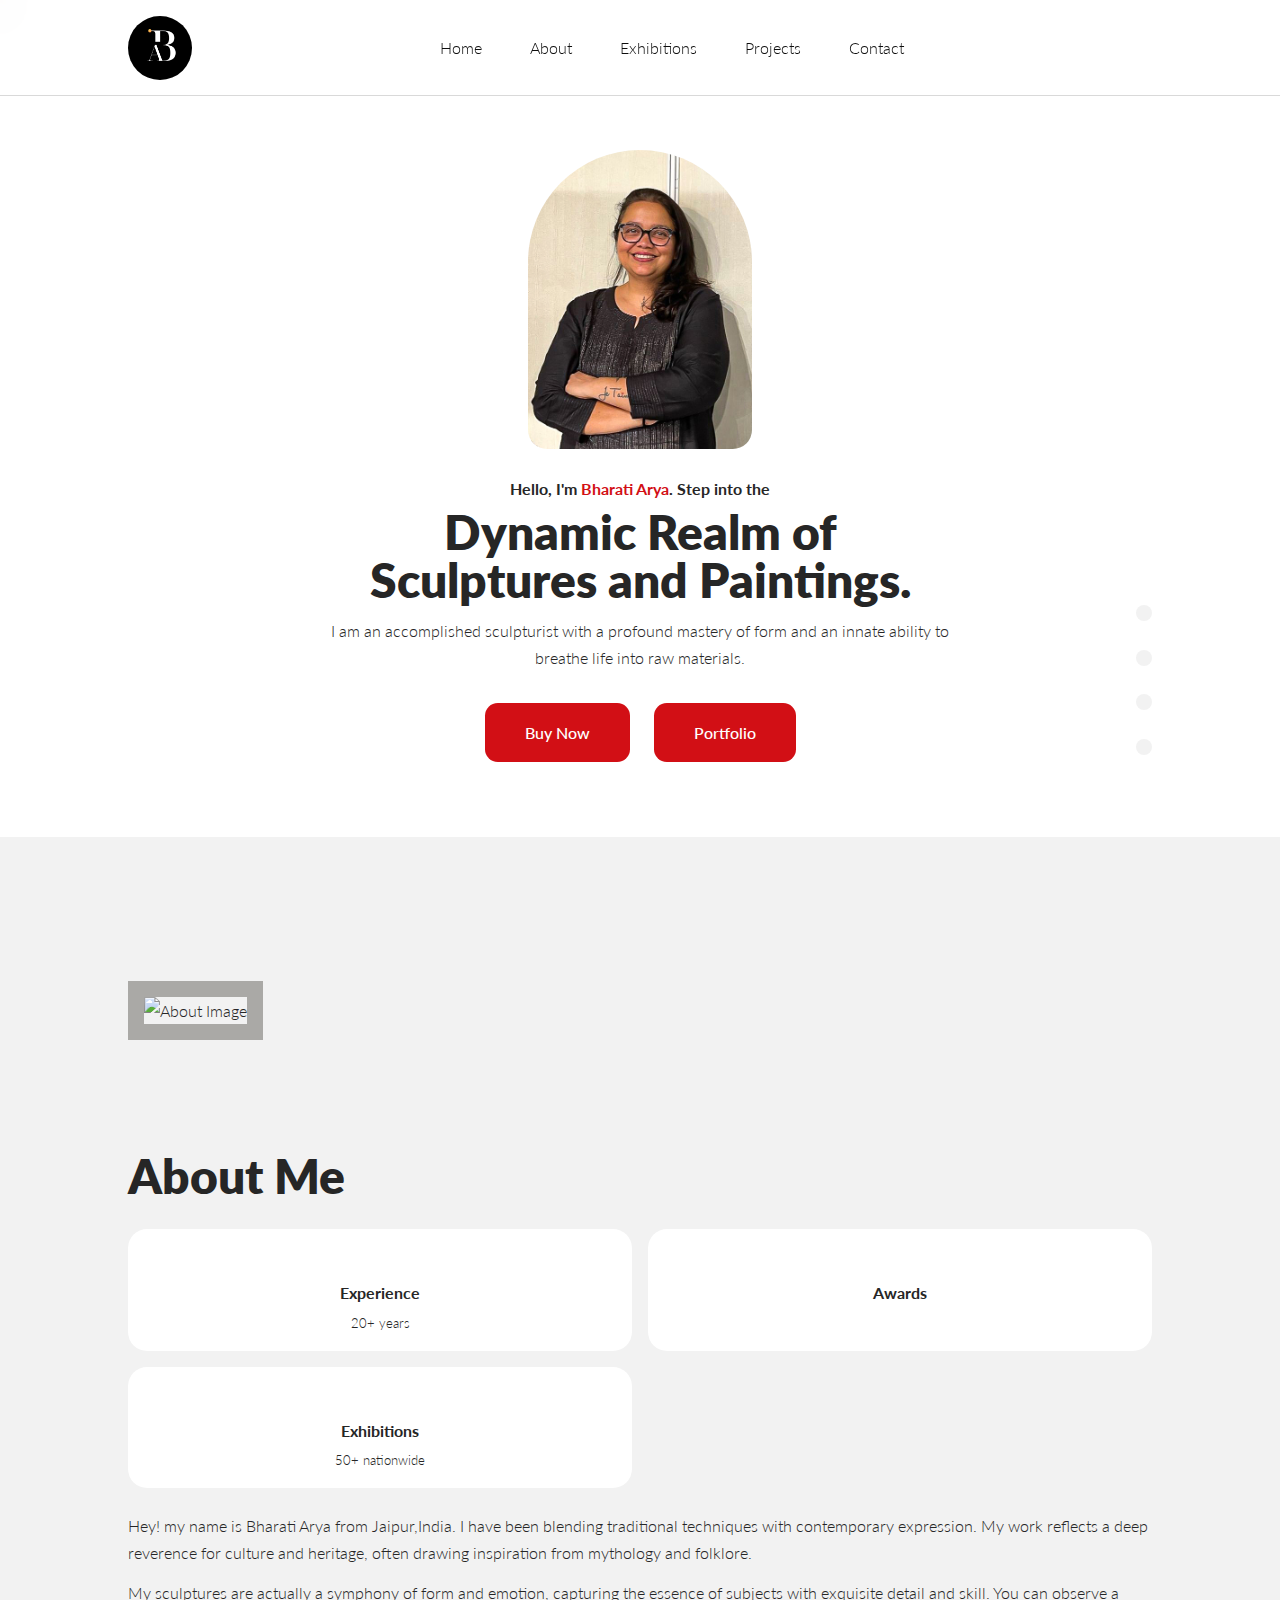
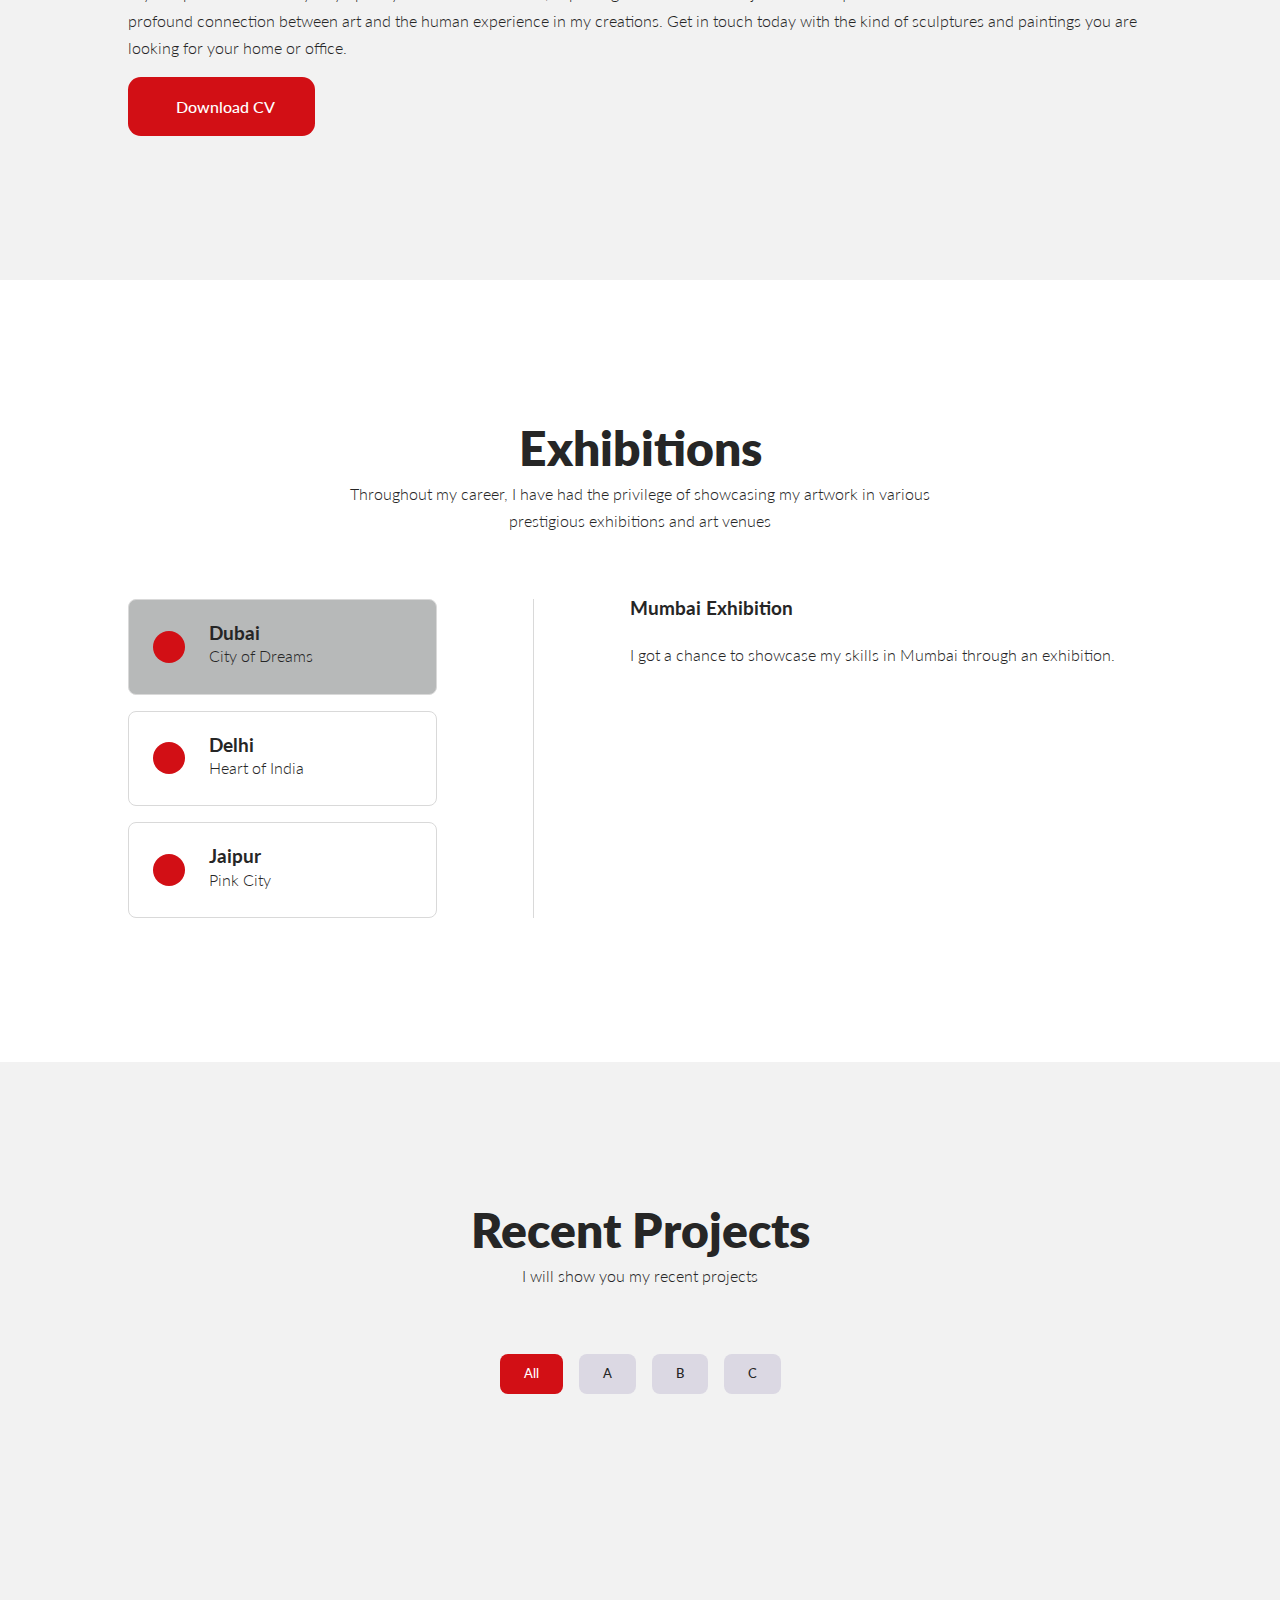
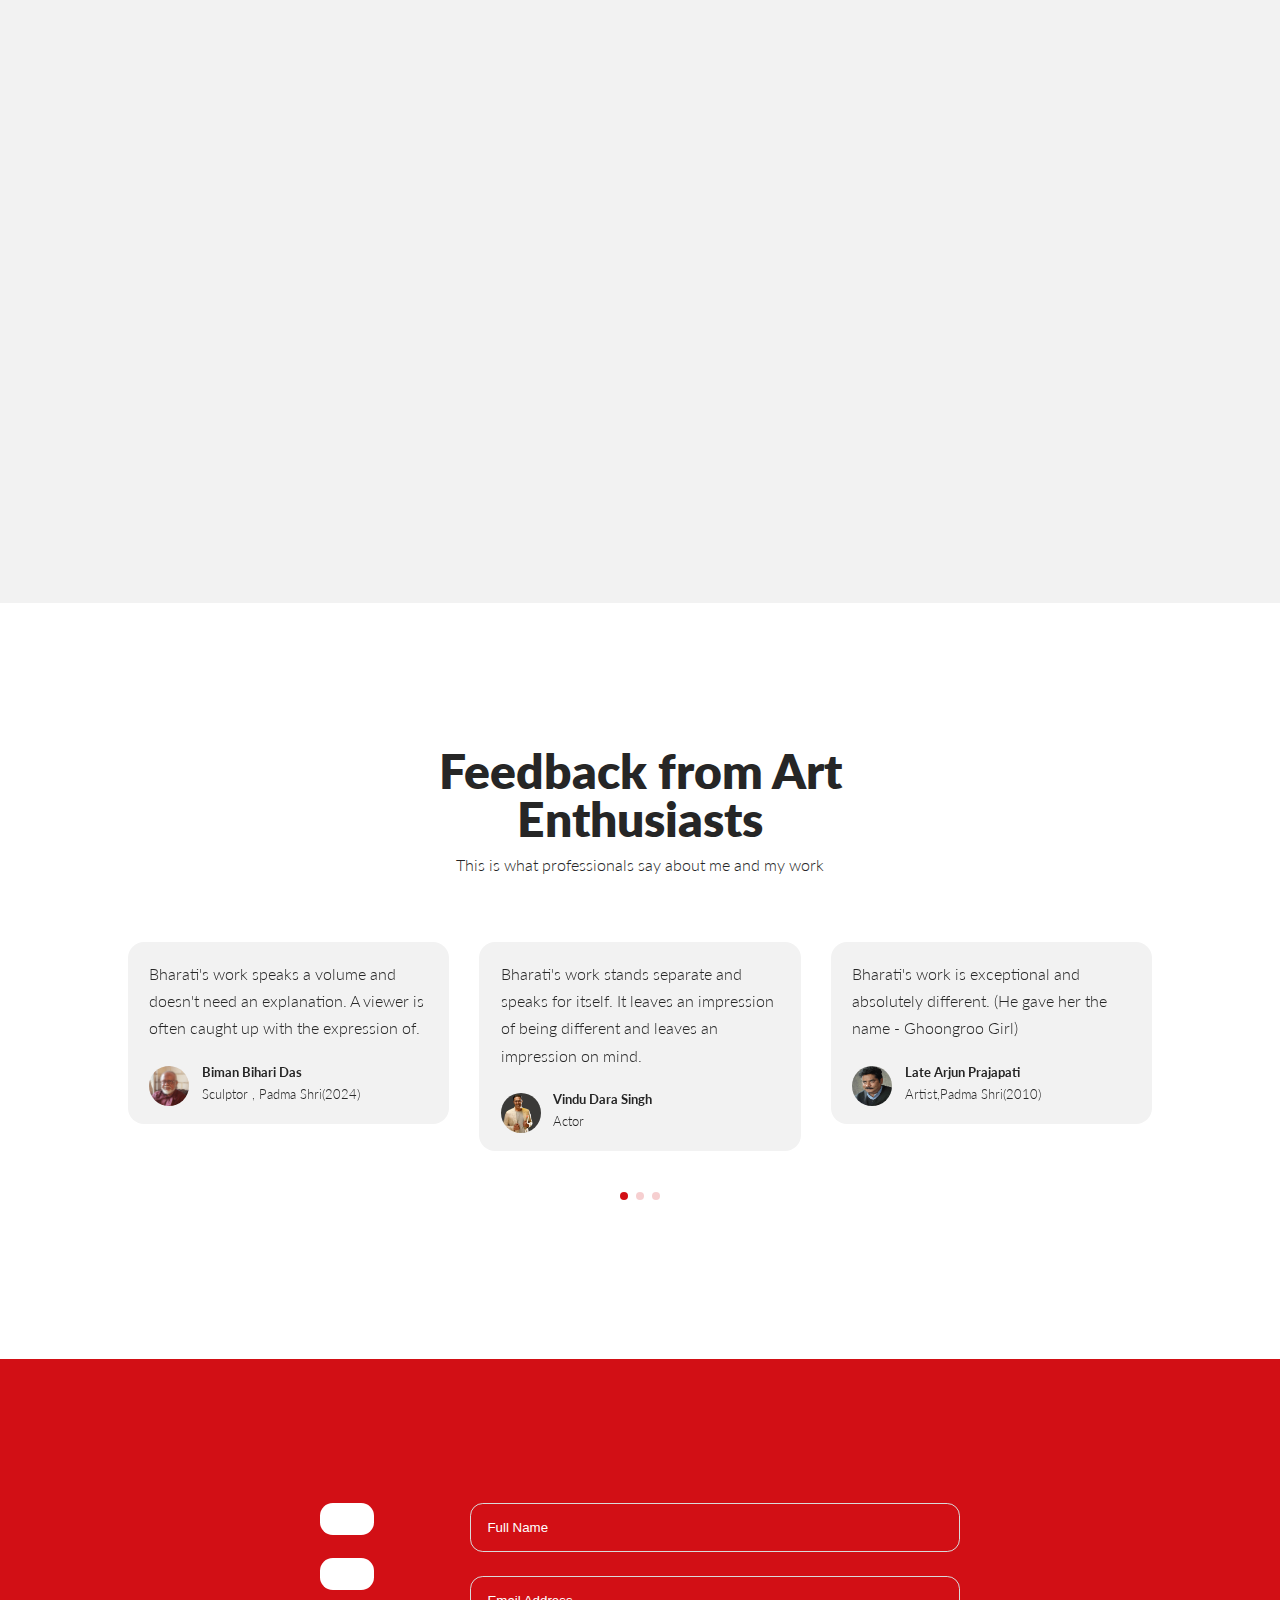
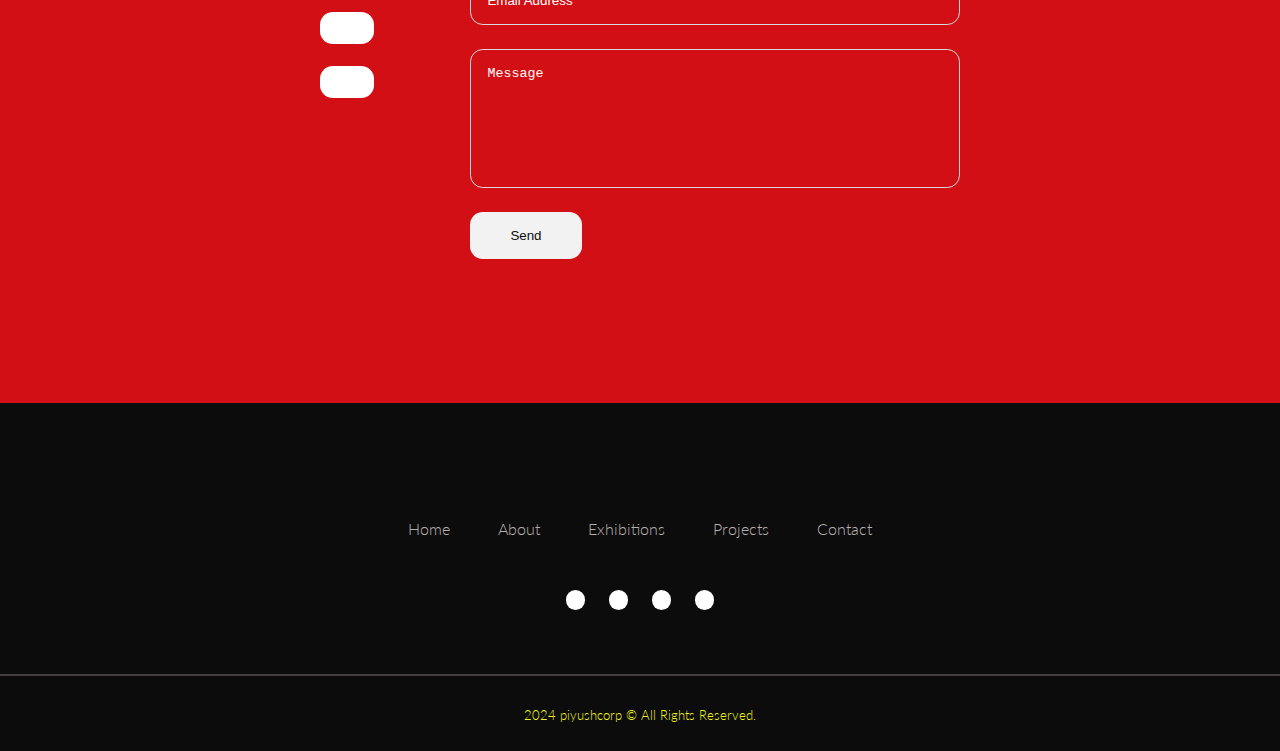
==== index.html @ d170de17 "new files" ====
<!DOCTYPE html>
<html lang="en">
<head>
    <meta charset="UTF-8">
    <meta name="viewport" content="width=device-width, initial-scale=1.0">
    <!--SWIPER JS-->
    <link rel="stylesheet" href="https://cdn.jsdelivr.net/npm/swiper@11/swiper-bundle.min.css"/>
    <!--We will first link the icon of this project to html -->
    <link rel="icon" href="./Images/logo.png" type="image/png">
    <title>Bharati Arya</title>
    <link rel="stylesheet" href="./style.css">
    <!-- ICONSCOUT CDN -->
    <link rel="stylesheet" href="https://unicons.iconscout.com/release/v4.0.8/css/line.css">"
    <!--Google Fonts (Poppins,Sedan,PT Serif,Lato ,Jaini)-->
    <link rel="preconnect" href="https://fonts.googleapis.com">
    <link rel="preconnect" href="https://fonts.gstatic.com" crossorigin>
    <link href="https://fonts.googleapis.com/css2?family=Jaini&family=Lato:ital,wght@0,400;0,700;0,900;1,400;1,700;1,900&family=PT+Serif:wght@700&family=Poppins:ital,wght@0,300;0,400;0,500;0,600;0,700;1,300;1,400;1,500;1,600&family=Sedan:ital@0;1&display=swap" rel="stylesheet">
    
    
</head>
<body>
    <!--We will create a Navbar here-->
    <nav>
       <div class="container nav__container" >
           <a href="index.html" class="nav__logo">
               <img src="./Images/logo.png" alt="Navbar Logo">

           </a>
           <ul class="nav__menu">
               <li><a href="#">Home</a></li>
               <li><a href="#about">About</a></li>
               <li><a href="#exhibitions">Exhibitions</a></li>
               <li><a href="#projects">Projects</a></li>
               <li><a href="#contact">Contact</a></li>
           </ul>

           <div class="nav__buttons">
            <button class="nav__theme-btn"><i class="uil uil-moon"></i></button>
            <button class="nav__toggle-open"><i class="uil uil-bars"></i></button>
            <button class="nav__toggle-close"><i class="uil uil-multiply"></i></button>
           </div>
       </div>

    </nav>
    <!--------------- END OF NAV---------------->

    <!--------------- START OF HEADER---------------->

    <header>
        <div class="container header__container">
            <article class="header__image">
                <div><img src="./Images/Header.jpeg" alt="Header Image"></div>
            </article>
            <article class="header__content">
                <h4>Hello, I'm <span>Bharati Arya</span>. Step into the</h4>
                <h1>Dynamic Realm of<br>Sculptures and Paintings.</h1>
                <p>I am an accomplished sculpturist with a profound mastery of form and an innate ability to breathe life into raw materials.</p>
                <div class="header__cta">
                    <a href="#contact" class="btn primary">Buy Now</a>
                    <a href="#projects" class="btn primary">Portfolio</a>
                </div>
            </article>
            <ul class="header__socials">
                <li><a href="https://twitter.com/" target="_blank"><i class="uil uil-twitter"></i></a></li>
                <li><a href="https://Instagram.com/" target="_blank"><i class="uil uil-instagram"></i></a></li>
                <li><a href="https://facebook.com/" target="_blank"><i class="uil uil-facebook-f"></i></a></li>
                <li><a href="https://linkedin.com/" target="_blank"><i class="uil uil-linkedin"></i></a></li>
            </ul>
        </div>
    </header>
    
    <!--------------- END OF HEADER---------------->

    <section class="about" id="about">
        <div class="container about__container">
            <div class="about__image">
                <img src="./Images/Img1.png" alt="About Image">
            </div>

            <div class="about__details">
                <h1>About Me</h1>
                <div class="about__cards">
                    <article class="about__card">
                        <i class="uil uil-award-alt"></i>
                        <h4>Experience</h4>
                        <small>20+ years</small>
                    </article>
    
                    <article class="about__card">
                        <i class="uil uil-award"></i>
                        <h4>Awards</h4>
                        <small></small>
                    </article>
    
                    <article class="about__card">
                        <i class="uil uil-presentation-line"></i>
                        <h4>Exhibitions</h4>
                        <small>50+ nationwide</small>
                    </article>
                </div>
                <p>
                    Hey! my name is Bharati Arya from Jaipur,India. I have been blending traditional techniques with contemporary expression. My work reflects a deep reverence for culture and heritage, often drawing inspiration from mythology and folklore.
                </p>
                <p>
                   My sculptures are actually a symphony of form and emotion, capturing the essence of subjects with exquisite detail and skill. You can observe a profound connection between art and the human experience in my creations. Get in touch today with 
                   the kind of sculptures and paintings you are looking for your home or office.
                </p>
                <a href="./Assets/Resume.pdf" class="btn primary" download target="_blank"><i class="uil uil-download-alt"></i>Download CV</a>
            </div>
        </div>      
    </section>
    <!----------------------END OF ABOUT SECTION----------------------------->
    



    <section class="exhibitions" id="exhibitions">
        <h1>Exhibitions</h1>
        <p>Throughout my career, I have had the privilege of showcasing my artwork in various prestigious exhibitions and art venues</p>
        <div class="container exhibitions__container">
            <ul class="exhibitions__left">
                <li class="exhibition__item mumbai active">
                    <span><i class="uil uil-medal"></i></span>
                    <div>
                        <h3>Dubai</h3>
                        <p>City of Dreams</p>
                    </div>
                </li>
                <li class="exhibition__item delhi">
                    <span><i class="uil uil-plane-departure"></i></span>
                    <div>
                        <h3>Delhi</h3>
                        <p>Heart of India</p>
                    </div>
                </li>
                <li class="exhibition__item jaipur">
                    <span><i class="uil uil-presentation-edit"></i></span>
                    <div>
                        <h3>Jaipur</h3>
                        <p>Pink City</p>
                    </div>
                   
                </li>
            </ul>
            <article class="exhibitions__right">
                <h3>Mumbai</h3>
                <!--<p>
                    An artist, a conjurer of worlds unseen, wields colors as her magic wand, breathing life into canvases that dance with emotion. With every stroke, she tells stories untold, weaving dreams into reality, bridging the 
                </p>
                <p>
                    mundane with the sublime. In her studio, time bends and swirls, as her imagination takes flight, painting realms where beauty knows no bounds and creativity reigns supreme.
                </p>
                <p>
                    Sculptors, masters of form and space, sculpt visions from raw stone, metal, and clay. With chisel and hammer, they carve whispers of ancient tales, shaping ephemeral ideas into enduring monuments. 
                </p> -->
            </article>
        </div>
    </section>

    <!--------------------------------END OF EXHIBITIONS-------------------------->

    <section class="projects" id="projects">
        <h1>Recent Projects</h1>
        <p>I will show you my recent projects</p>
        <ul class="projects__categories">
            <li class="active" data-filter="*">All</li>
            <li data-filter=".frontend">A</li>
            <li data-filter=".backend">B</li>
            <li data-filter=".fullstack">C</li>   <!--make sure to add 'dot' before the data-filter name for identification-->
        </ul>

        <div class="container projects__container">
            <article class="project mix frontend" data-order="1">
                <div class="project__image">
                    <img src="./Images/Pro1.jpg" alt="Project One">
                </div>
                <h3>Project One Title (Fullstack)</h3>
                <p>this project is quite good and very healthy and this is nice to have these things surrounded by everything</p>
                <div class="project__cta">
                    <a href="https://egattor.com" class="btn sm primary" target="_blank">Demo</a>
                </div>
            </article>



            <article class="project mix frontend" data-order="2">
                <div class="project__image">
                    <img src="./Images/Pro2.png" alt="Project Two">
                </div>
                <h3>Project One Title (Fullstack)</h3>
                <p>this project is quite good and very healthy and this is nice to have these things surrounded by everything</p>
                <div class="project__cta">
                    <a href="https://egattor.com" class="btn sm primary" target="_blank">Demo</a>
                </div>
            </article>



            <article class="project mix backend" data-order="3">
                <div class="project__image">
                    <img src="./Images/Pro3.png" alt="Project Three">
                </div>
                <h3>Project One Title (Fullstack)</h3>
                <p>this project is quite good and very healthy and this is nice to have these things surrounded by everything</p>
                <div class="project__cta">
                    <a href="https://egattor.com" class="btn sm primary" target="_blank">Demo</a>
                </div>
            </article>



            <article class="project mix fullstack" data-order="4">
                <div class="project__image">
                    <img src="./Images/Pro4.png" alt="Project Four">
                </div>
                <h3>Project One Title (Fullstack)</h3>
                <p>this project is quite good and very healthy and this is nice to have these things surrounded by everything</p>
                <div class="project__cta">
                    <a href="https://egattor.com" class="btn sm primary" target="_blank">Demo</a>
                </div>
            </article>


            <article class="project mix frontend" data-order="5">
                <div class="project__image">
                    <img src="./Images/Pro5.png" alt="Project Five">
                </div>
                <h3>Project One Title (Fullstack)</h3>
                <p>this project is quite good and very healthy and this is nice to have these things surrounded by everything</p>
                <div class="project__cta">
                    <a href="https://egattor.com" class="btn sm primary" target="_blank">Demo</a>
                </div>
            </article>



            <article class="project mix frontend" data-order="6">
                <div class="project__image">
                    <img src="./Images/Pro6.png" alt="Project Six">
                </div>
                <h3>Project One Title (Fullstack)</h3>
                <p>this project is quite good and very healthy and this is nice to have these things surrounded by everything</p>
                <div class="project__cta">
                    <a href="https://egattor.com" class="btn sm primary" target="_blank">Demo</a>
                </div>
            </article>
        </div>
    </section>

    <!-- Testimonial Section -->

    <section class="swiper">
        <h1>Feedback from Art Enthusiasts</h1>
        <p>This is what professionals say about me and my work</p>
        <div class="swiper-wrapper">
            <figure class="swiper-slide">
                <figcaption>
                    Bharati's work speaks a volume and doesn't need an explanation.
                    A viewer is often caught up with the expression of.
                </figcaption>
                <div class="swiper__client">
                    <div class="swiper__client-avatar">
                        <img src="./Images/avatar1.jpg" alt="Client One">
                    </div>
                    <div class="swiper__client-details">
                        <h5>Biman Bihari Das</h5>
                        <small>Sculptor , Padma Shri(2024)</small>
                    </div>
                </div>
            </figure>

            <figure class="swiper-slide">
                <figcaption>
                    Bharati's work stands separate and speaks for itself. It leaves an impression
                    of being different and leaves an impression on mind.
                </figcaption>
                <div class="swiper__client">
                    <div class="swiper__client-avatar">
                        <img src="./Images/avatar3.jpeg" alt="Client Two">
                    </div>
                    <div class="swiper__client-details">
                        <h5>Vindu Dara Singh</h5>
                        <small>Actor</small>
                    </div>
                </div>
            </figure>

            <figure class="swiper-slide">
                <figcaption>
                    Bharati's work is exceptional and absolutely different. (He gave her the name - Ghoongroo Girl)
                </figcaption>
                <div class="swiper__client">
                    <div class="swiper__client-avatar">
                        <img src="./Images/avatar2.jpg" alt="Client Third">
                    </div>
                    <div class="swiper__client-details">
                        <h5>Late Arjun Prajapati</h5>
                        <small>Artist,Padma Shri(2010)</small>
                    </div>
                </div>
            </figure>

            <figure class="swiper-slide">
                <figcaption>
                    Bharati's work is exceptional and absolutely different. (He gave her the name - Ghoongroo Girl)
                </figcaption>
                <div class="swiper__client">
                    <div class="swiper__client-avatar">
                        <img src="./Images/avatar2.jpg" alt="Client Third">
                    </div>
                    <div class="swiper__client-details">
                        <h5>Late Arjun Prajapati</h5>
                        <small>Artist,Padma Shri(2010)</small>
                    </div>
                </div>
            </figure>

            <figure class="swiper-slide">
                <figcaption>
                    Bharati's work is exceptional and absolutely different. (He gave her the name - Ghoongroo Girl)
                </figcaption>
                <div class="swiper__client">
                    <div class="swiper__client-avatar">
                        <img src="./Images/avatar2.jpg" alt="Client Third">
                    </div>
                    <div class="swiper__client-details">
                        <h5>Late Arjun Prajapati</h5>
                        <small>Artist,Padma Shri(2010)</small>
                    </div>
                </div>
            </figure>
        </div>

        <!--If we need pagination-->
        <div class="swiper-pagination"></div>

    </section>

<!-- END OF TESTIMONIALS -->

    <section class="contact" id="contact">
        <div class="container contact__container">
            <ul class="contact__list">
                <li><a href="mailto:piyushpkcorp@gmail.com" class="contact__list-item" target="_blank"><i class="uil uil-envelope"></i></a></li>
                <li><a href="https://www.messenger.com/t/100087217880007" class="contact__list-item" target="_blank"><i class="uil uil-facebook-messenger-alt"></i></a></li>
                <li><a href="https://wa.me/+918544444999" class="contact__list-item" target="_blank"><i class="uil uil-whatsapp"></i></a></li>
                <li><a href="tel:+918544444999" class="contact__list-item" target="_blank"><i class="uil uil-phone-volume"></i></a></li>
            </ul>
            <form action="https://formspree.io/f/mpzveblp" method="POST" class="contact__form">
                <input type="text" name="Name" placeholder="Full Name">
                <input type="email" name="Email" placeholder="Email Address">
                <textarea rows="7" name="Message" placeholder="Message"></textarea>
                <button type="submit" class="btn">Send</button>
            </form>
        </div>
    </section>

<!-- START OF FOOTER -->
<footer>
    <div class="container footer__container">
        <ul class="footer__menu">
            <li><a href="#">Home</a></li>
            <li><a href="#about">About</a></li>
            <li><a href="#exhibitions">Exhibitions</a></li>
            <li><a href="#projects">Projects</a></li>
            <li><a href="#contact">Contact</a></li>
        </ul>
        <ul class="footer__socials">
            <li><a href="https://twitter.com/" target="_blank"><i class="uil uil-twitter"></i></a></li>
            <li><a href="https://Instagram.com/" target="_blank"><i class="uil uil-instagram"></i></a></li>
            <li><a href="https://facebook.com/" target="_blank"><i class="uil uil-facebook-f"></i></a></li>
            <li><a href="https://linkedin.com/" target="_blank"><i class="uil uil-linkedin"></i></a></li>
        </ul>
    </div>
    <div class="footer__copyright">
        <small>2024 piyushcorp &copy; All Rights Reserved.</small>
    </div>
</footer>





    <script src="https://cdn.jsdelivr.net/npm/swiper@11/swiper-bundle.min.js"></script>
    <script src="./mix/dist/mixitup.min.js"></script>
    <script src="./data.js"></script>
    <script src="./index.js"></script>
</body>
</html>
---- style.css ----
*{
    margin: 0;
    padding: 0;
    list-style:none;
    text-decoration: none;
    border: 0;
    outline: 0;
    box-sizing: border-box; /*It's very imp for responsive websites since padding and border both are included in this fixed width of the box*/
}

/* ------CSS Variables & General CSS Syles------- */

:root{
    --container-width-lg: 80%;
    --container-width-sm: 94%;


    --radius-1: 2rem;
    --radius-2: 1.2rem;
    --radius-3: 0.8rem;
    --radius-4: 0.5rem;
    --radius-5: 0.3rem;

    --transition: all 300ms ease;

    --primary-hue: 358;
    --color-primary: hsl(var(--primary-hue),87%, 44%);
    --color-nav-bg: hsla(var(--primary-hue),0%,100%,0.4);
    --color-gray-100: #fff;
    --color-gray-200: hsl(var(--primary-hue), 0% , 95%);
    --color-gray-300: hsl(var(--primary-hue), 0% , 85%);
    --color-gray-400: hsl(var(--primary-hue), 0% , 70%);
    --color-gray-500: hsl(var(--primary-hue), 0% , 55%);
    --color-gray-600: hsl(var(--primary-hue), 0% , 40%);
    --color-gray-700: hsl(var(--primary-hue), 0% , 25%);
    --color-gray-800: hsl(var(--primary-hue), 0% , 15%);
    --color-gray-900: hsl(var(--primary-hue), 0% , 5%);

}


html{
    scroll-behavior: smooth ;
}

body{
    font-family: "Lato", sans-serif;
    background: var(--color-gray-100);
    color: var(--color-gray-800);
    line-height: 1.7;
    font-weight: 300;
}

p,a,figcaption{
    font-size : 0.85 rem;
}

.container{
    width: var(--container-width-lg);
    margin-inline: auto;
}

img{
    display: block;
    width: 100%;
    object-fit:cover;
}

h1,h2,h3,h4,h5,h6{
    font-family: "Lato", sans-serif;
    line-height: 1;
}

h1{
    font-size: 3rem;
    font-weight: 800;
}

h2{
    font-size: 2rem;
}

.btn{
    background: var(--color-gray-200);
    color: var(--color-gray-900);
    font-weight: 500;
    display: inline-block;
    padding : 1rem 2.5rem;
    border-radius: var(--radius-3);
    width: fit-content;
    cursor: pointer;
    transition: var(--transition);
}

.btn.sm{
    padding: 0.4rem 1rem;
    font-weight: 400;
    border-radius: var(--radius-4);
}

.btn.primary{
    background: var(--color-primary);
    color: white; 
}

.btn:hover{
    background: var(--color-gray-900);
    color: var(--color-gray-100);
}

section{
    padding: 9rem 0;
}

section > h1 , section > p{
    width: 50%;
    text-align: center;
    margin-inline: auto;
}

section > h1{
    margin-bottom: 0.5rem;
}

section:nth-child(even)
{
    background: var(--color-gray-200);
}

/* ------ Navbar CSS -------- */

nav {
    background: var(--color-nav-bg);
    border-bottom: 1px solid var(--color-gray-300);
    display: grid;
    place-items:center;
    height: 6rem;
    position:fixed;
    top:0;
    left:0;
    width: 100vw;
    backdrop-filter: blur(15px); 
    -webkit-backdrop-filter: blur(15px);
    -moz-backdrop-filter: blur(15px);
    -o-backdrop-filter: blur(15px);
    -ms-backdrop-filter: blur(15px);
    z-index: 10;
}
.nav__container{
    display : flex;
    justify-content: space-between;
    align-items: center;
}

.nav__logo{
    width:4rem;
    aspect-ratio: 1/1;
    border-radius: 50%;
    overflow: hidden;
}

.nav__menu{
    display:flex;
    align-items:center;
    gap: 3rem;
}

.nav__menu a{
    color : var(--color-gray-900);
}

/*We actually don't have to show this on website*/
.nav__toggle-open, .nav__toggle-close{
    display:none;
}

.nav__theme-btn {
    color: var(--color-gray-900);
    background: transparent;
    font-size: 1.4rem;
    cursor: pointer;
}

/*-----------------HEADER---------------*/

header{
    display: grid;
    place-items:center;
    min-height: 90vh; /*----*/
    background-color:white;
}


.header__container{
    margin-top: 3rem;
    position:relative;

}

.header__image{
    width: 14rem;
    aspect-ratio: 3/4;
    overflow: hidden;
    max-height: 22rem;
    margin-inline: auto;
    border-radius: 7rem 7rem var(--radius-2) var(--radius-2);
}

.header__image img{
    height: 100%;
}

.header__content{
    text-align:center;
    margin-top: 2rem;
    width:40rem;
    margin-inline: auto;
}

.header__content h4{
    margin-bottom: 0.7rem;
}

.header__content h4 span{
    color: var(--color-primary);
}

.header__content p{
    margin: 0.8rem 0 2rem;
}

.header__cta{
    display:flex;
    gap: 1.5rem;
    align-items: center;
    justify-content: center;
}

.header__socials{
    position: absolute;
    bottom: 0;
    right: 0;
    display: flex;
    flex-direction: column;
    gap: 1.1rem;
}

.header__socials a{
    background: var(--color-gray-200);
    color: var(--color-gray-900);
    padding: 0.5rem;
    display: inline-block;
    border-radius: var(--radius-4);
    transition: var(--transition);
}

.header__socials a:hover{
    background: var(--color-primary);
    color: var(--color-gray-100);
    transform: translate(-0.5rem);
}

/*-------------- ABOUT ---------------*/

.about__container{
    display: grid;
    grid-template-columns: 2fr 3fr;
    gap: 7rem;
}

.about__image{
    border: 1rem solid #0c080050;
    height: fit-content;
    max-height: 35rem;
    overflow:hidden;
}

.about__cards{
    display:grid;
    grid-template-columns: repeat(3, 0.5fr);
    gap: 2.5rem;
    margin: 1.8rem 0 1.5rem;
}

.about__card{
    background: #ffffff;
    padding: 1rem;
    border-radius: var(--radius-2);
    text-align:center;
    transition: var(--transition);
    cursor: default;
}

.about__card:hover{
    background-color: var(--color-primary);
    color: var(--color-gray-100);
    transform: translateY(-0.5rem);
}

.about__card i {
    color: var(--color-primary);
    font-size: 2rem;
    display: inline-block;
    padding: 0.5rem;
    border-radius: var(--radius-2);
}

.about__card:hover i{
    background: var(--color-gray-100);
    color: var(--color-primary);
}

.about__card h4{
    margin: 0.8rem 0 0.4rem 0 ;
}
.about__card small{
    font-size: 0.7 rem;
}

.about__details p{
    margin-bottom: 0.8rem;
}

.about__details .btn.primary{
    margin-top: 1rem;
    display:flex;
    gap:0.5rem;
    align-items:center;
}

.about__details .btn i{
    font-size: 1.2rem;
}

/*---------EXHIBITIONS--------------*/

.exhibitions__container{
    display:grid;
    grid-template-columns: 1fr 2fr;
    gap: 6rem;
    margin-top: 4rem;
    background-color: white;
}

.exhibitions__left{
    display:flex;
    flex-direction:column;
    gap: 1rem;
}

.exhibitions__left li{
    display: flex;
    gap: 1.5rem;
    align-items: center;
    border: 1px solid var(--color-gray-300);
    border-radius: var(--radius-4);
    padding: 1.5rem;
    cursor: pointer;
}

.exhibitions__left li:hover, .exhibitions__left li.active{
   background: #b7b9b9;
}

.exhibitions__left li span{
    background: var(--color-primary);
    color: var(--color-gray-100);
    padding: 1rem;
    border-radius: 50%;
    font-size: 1.3rem;
}

.exhibitions__left li h3{
    margin-bottom: 0.5;
}

.exhibitions__right{
    border-left: 1px solid var(--color-gray-300);
    padding-left: 6rem;
}

.exhibitions__right h3{
    margin-bottom: 1.5rem;
}

.exhibitions__right p{
    margin-bottom: 0.8rem;
}

/*----------------PROJECTS-------------------*/

.projects__categories{
    display:flex;
    gap: 1rem;
    justify-content: center;
    align-items: center;
    margin: 4rem 0 2.5rem;
    flex-wrap: wrap;
}

.projects__categories li{
    background: #dbd8e3;
    padding: 0.6rem 1.5rem;
    border-radius: var(--radius-4);
    font-weight: 500;
    font-size: 0.8rem;
    cursor: pointer;
    transition: var(--transition);
}

.projects__categories li:hover , li.mixitup-control-active{
    background: var(--color-primary);
    color: var(--color-gray-100);
}

.projects__container{
    display: grid;
    grid-template-columns: repeat(auto-fill , minmax(18rem,1fr));
    gap: 3.5rem;
}

.project{
    background: var(--color-gray-100);
    padding: 1.4rem;
    border-radius: var(--radius-2);
    transition: var(--transition);
    /* mixitup animations */
    opacity: 0;
    animation: identifier 1.5s ease forwards;
}

@keyframes identifier{
    to {
        opacity: 1;
    }
}

.project:hover{
    box-shadow: 0 3rem 2rem rgba(0, 0, 0, 0.329);
}

.project__image{
    height: auto;
    max-height: 16rem;
    margin-bottom: 1.5rem;
    border-radius: var(--radius-4);
    overflow: hidden;
}

.project p{
    margin: 0.5rem 0 1.5rem;
}

.project__cta{
    display:flex;
    gap: 1rem;
    margin-bottom: 1rem;
}

/*------------ TESTIMONIALS --------------------------*/

.swiper{
    width: var(--container-width-lg);
    margin: 9rem auto;
}

.swiper-wrapper{
    margin-top: 4rem;
    /* style pagination */
    padding-bottom: 4rem;
    height: fit-content;
}

.swiper-slide{
    background: var(--color-gray-200);
    border: 2px solid transparent;
    border-radius: 1rem;
    padding: 1rem 1.2rem;
    height: fit-content;
    cursor:default;
    user-select:none;
    transition: var(--transition);
}

.swiper-slide:hover{
    box-shadow: 0 1rem 1rem rgba(0, 0, 0, 0.1);
}

.swiper__client{
    display:flex;
    align-items:center;
    gap:0.8rem;
    margin-top:1.5rem;
}
.swiper__client-avatar{
    width:2.5rem;
    aspect-ratio: 1/1;
    border-radius: 50%;
    overflow:hidden;
}

.swiper-pagination-bullet{
    background: var(--color-primary);
}

/*------ CONTACT ----------*/

section.contact{
    background: var(--color-primary);
}

.contact__container{
    width: 50%;
    display: grid;
    grid-template-columns: 1fr 9fr;
    gap: 6rem;
}

.contact__list{
    display: flex;
    flex-direction: column;
    gap: 1.4rem;
}

.contact__list-item{
    background: var(--color-gray-100);
    padding: 1rem;
    display: block;
    text-align: center;
    color: var(--color-gray-900);
    border-radius: var(--radius-3);
    font-size: 1.6rem;
    transition: var(--transition);
}

.contact__list-item:hover{
    background: var(--color-gray-900);
    color: var(--color-gray-100);
}

.contact__form
{
    display:flex;
    flex-direction: column;
    gap: 1.5rem;
}

.contact__form input , .contact__form textarea{
    background: transparent;
    border: 1px solid var(--color-gray-300);
    border-radius: var(--radius-3);
    padding: 1rem;
    color: var(--color-gray-100)l;
    resize: none;
}

.contact__form input::placeholder, .contact__form textarea::placeholder{
    color:var(--color-gray-100);
}

footer{
    background: hsl(var(--primary-hue), 5%, 5%);
    padding-top: 7rem;
}

.footer__menu{
    display: flex;
    gap: 3rem;
    justify-content: center;
}

.footer__menu a{
    color: hsl(var(--primary-hue), 5%, 70%);
    transition: var(--transition);
}

.footer__menu a:hover{
    color:#fff;
}

.footer__socials{
    width:fit-content;
    display: flex;
    gap: 1.5rem;
    margin: 3rem auto 4rem;
}

.footer__socials a{
    background: #fff;
    color: rgb(16,1,31);
    padding: 0.6rem;
    display: flex;
    border-radius: var(--radius-1);
    transition: var(--transition);
}

.footer__socials a:hover{
    background: var(--color-primary);
    color: #fff;
    opacity: 0.9;
    transform: translateY(-0.5rem);
}

.footer__copyright{
    color:rgb(239, 243, 28);
    text-align: center;
    border-top: 2px solid hsl(var(--primary-hue), 5% , 25%);
    padding: 1.5rem 0;
}

@media(max-width: 768px){
    h1{
        font-size: 1.8rem;
    }

    p,a,figcaption{
        font-size: 1rem;
    }

    .container{
        width: var(--container-width-sm);
    }

    section {
        padding: 7rem 0;
    }

    section > h1 , section > p{
        width: var(--container-width-sm);
    }

    .nav__menu{
        position:fixed;
        right:0;
        top: 3.8rem;
        flex-direction:column;
        gap:0;
        width:fit-content;
        display:none;
        perspective : 250px;
    }

    .nav__menu li{
        width: 100%;
    }

    .nav__menu li a{
        background: var(--color-gray-200);
        padding: 1rem 4rem;
        width:100%;
        display: block;
        border-top: 1px solid var(--color-gray-300);
        text-align: center;
        box-shadow: -2rem 5rem 5rem rgba(0, 0, 0, 0.3);
    }

    .nav__toggle-open , .nav__toggle-close{
        display: inline-block;
        background: transparent;
        font-size: 1.8rem;
        color: var(--color-gray-900);
    }

    .nav__toggle-close{
        display:none;

    }

    .nav__buttons{
        display:flex;
        align-items:center;
        gap: 2.5rem;
    }

    .nav__menu li{
        transform: rotateX(90deg);
        opacity: 0;
        animation : navKey 1s ease-in-out forwards;
        transform-origin : top;
    }

    .nav__menu li:nth-child(2){
        animation-delay: 200ms;
    }

    .nav__menu li:nth-child(3){
        animation-delay: 400ms;
    }

    .nav__menu li:nth-child(4){
        animation-delay: 600ms;
    }

    .nav__menu li:nth-child(5){
        animation-delay: 800ms;
    }

    @keyframes navKey{
        to{
            transform: rotateX(0deg);
            opacity:1;        
        }
    }

    header{
        height: 115vh;
    }

    .header__content{
        width: var(--container-width-sm);
        padding-bottom: 3rem;
    }
    .header__socials{
        display:none;
    }

    .header__image{
        width: 50vw;
        aspect-ratio: 4/5;
    }

    .about__container{
        grid-template-columns: 1fr;
    }

    .about__image{
        width:fit-content;
    }

    .about__cards{
        grid-template-columns: 1fr 1fr ;
        gap: 1rem;
    }

    .exhibitions__container{
        grid-template-columns: 1fr;
        gap: 2rem;
    }

    .exhibitions__right{
        padding:0;
        border: 0;
    }

    .exhibitions__right h3{
        margin-bottom: 0.6rem;
    }

    .projects__categories{
        gap: 0.7rem;
    }

    .projects__categories li{
         padding: 0.8rem 1rem;
    }

    .projects__container{
        gap: 1rem;
    }

    .swiper{
        width: var(--container-width-sm);
    }

    .swiper-wrapper{
        padding-bottom: 3rem;
    }

    .swiper-slide{
        padding: 1.5rem;
    }

    .contact__container{
        grid-template-columns: 1fr;
        gap: 3rem;
    }

    .contact__list{
        flex-direction: row;
        justify-content: center;
    }

    .footer__menu{
        flex-direction: column;
        gap: 1.6rem;
        align-items: center;
    }
}
@media(max-height: 808px){
    .header__image{
        margin-top: 3rem;
        position:relative;   
    }

    .header__cta{
        margin-bottom: 2rem;
    }

    .header__socials{
        margin-bottom: 2rem;
    }
}

@media (769px < width < 1343px) 
{
    .about__container{
        grid-template-columns: 1fr;
    }

    .about__image{
        width:fit-content;
    }

    .about__cards{
        grid-template-columns: 1fr 1fr ;
        gap: 1rem;
    }
}
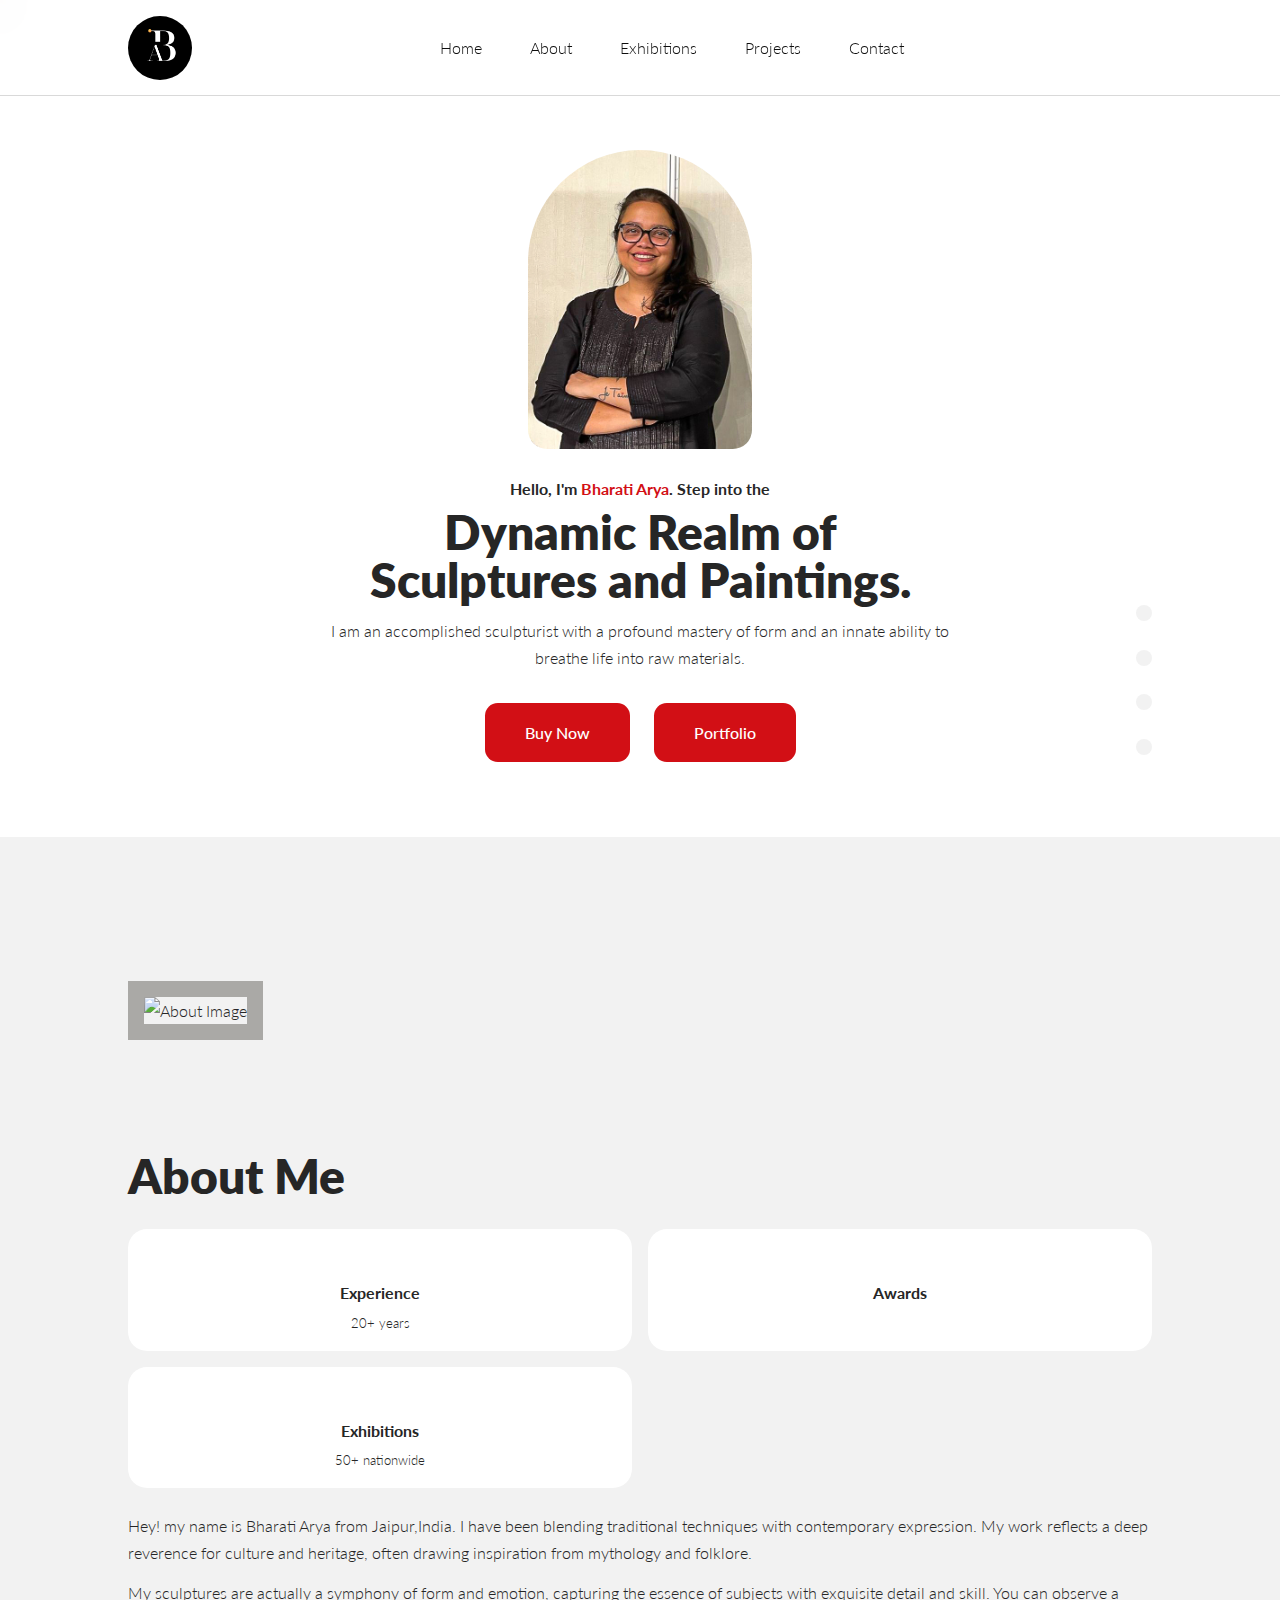
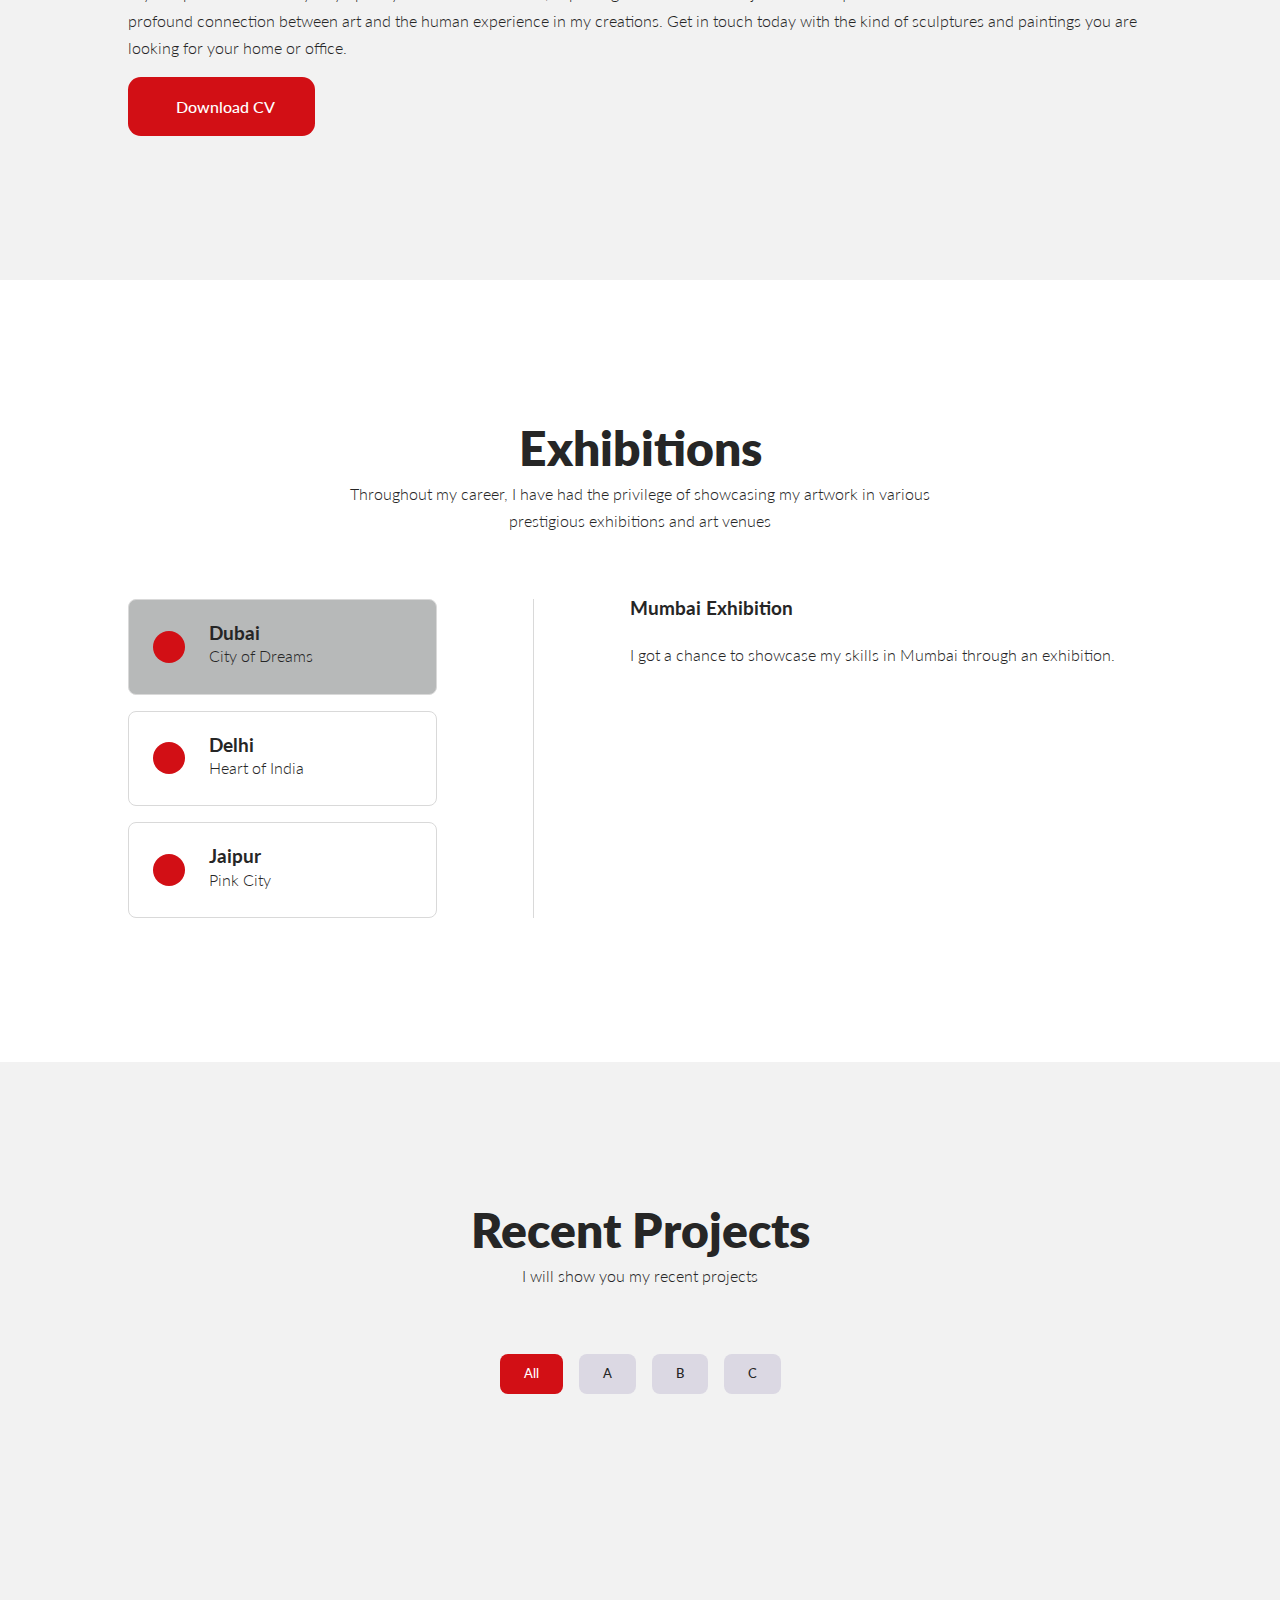
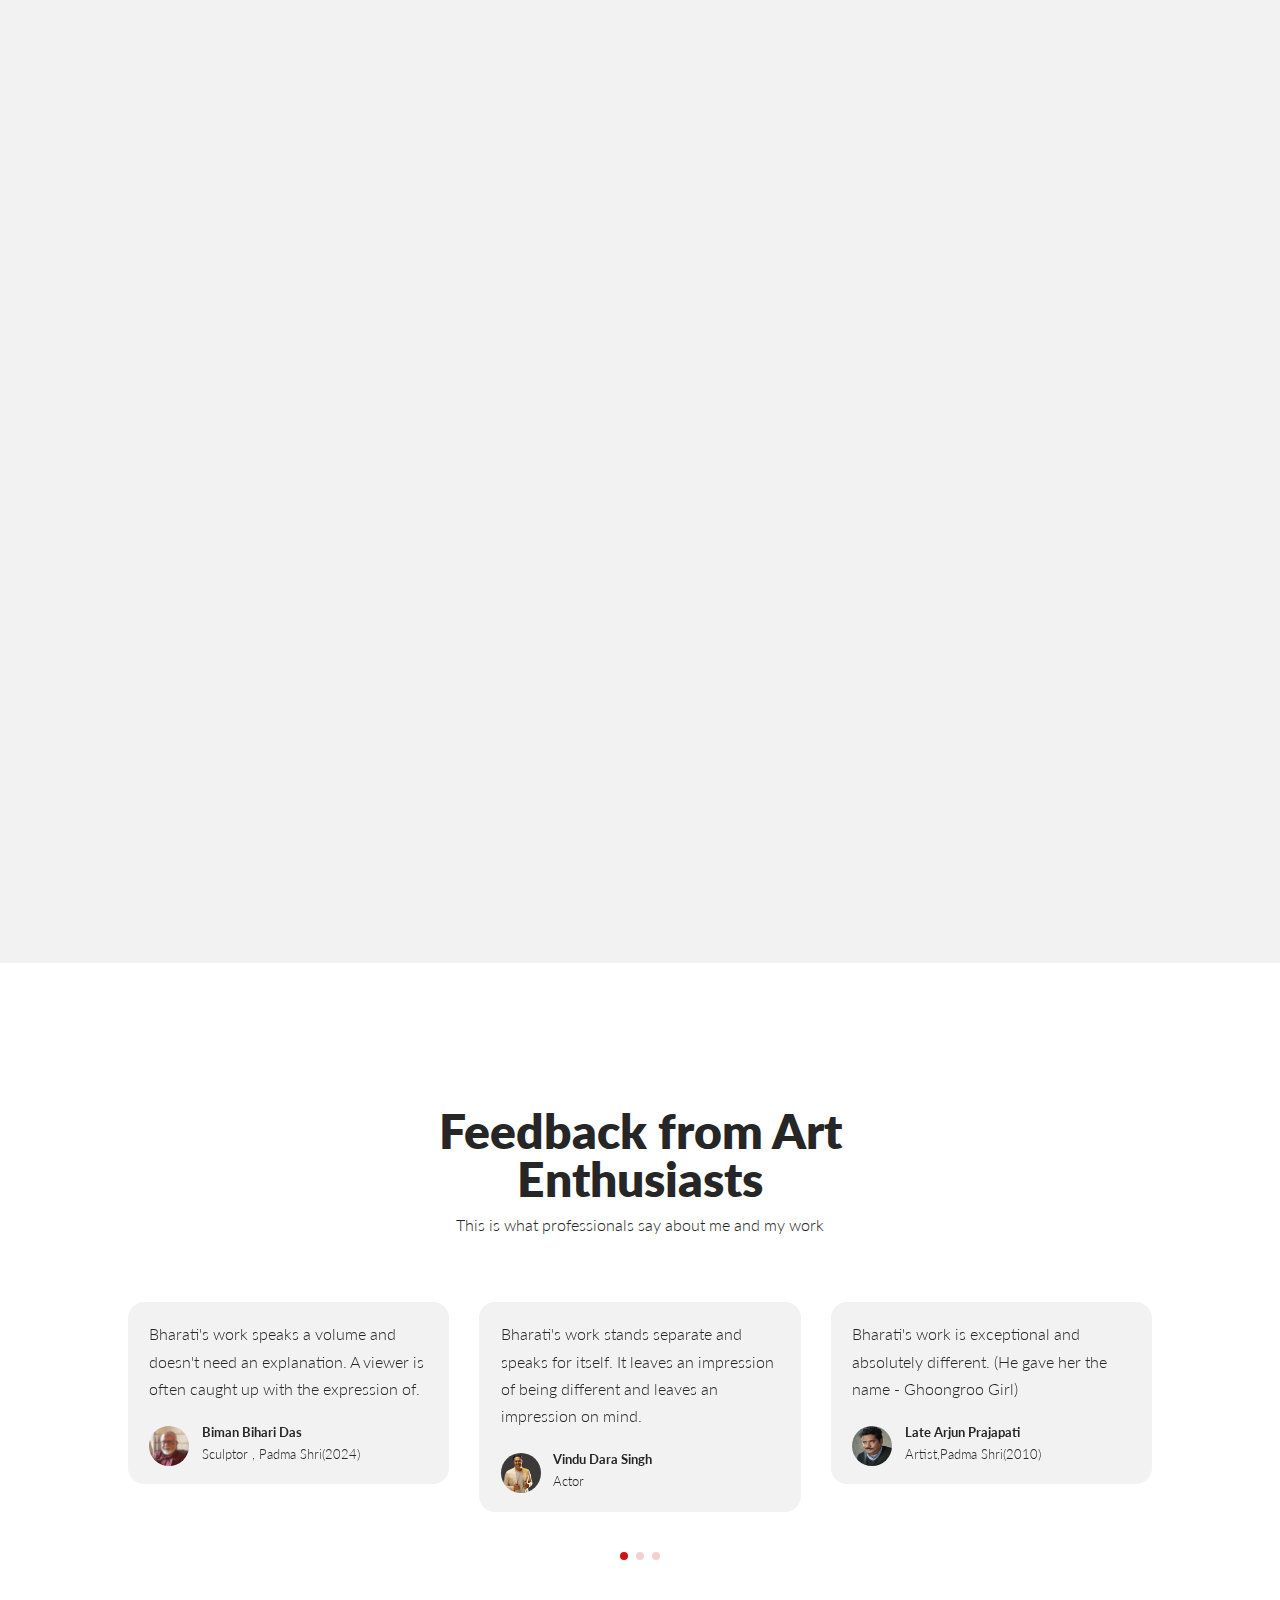
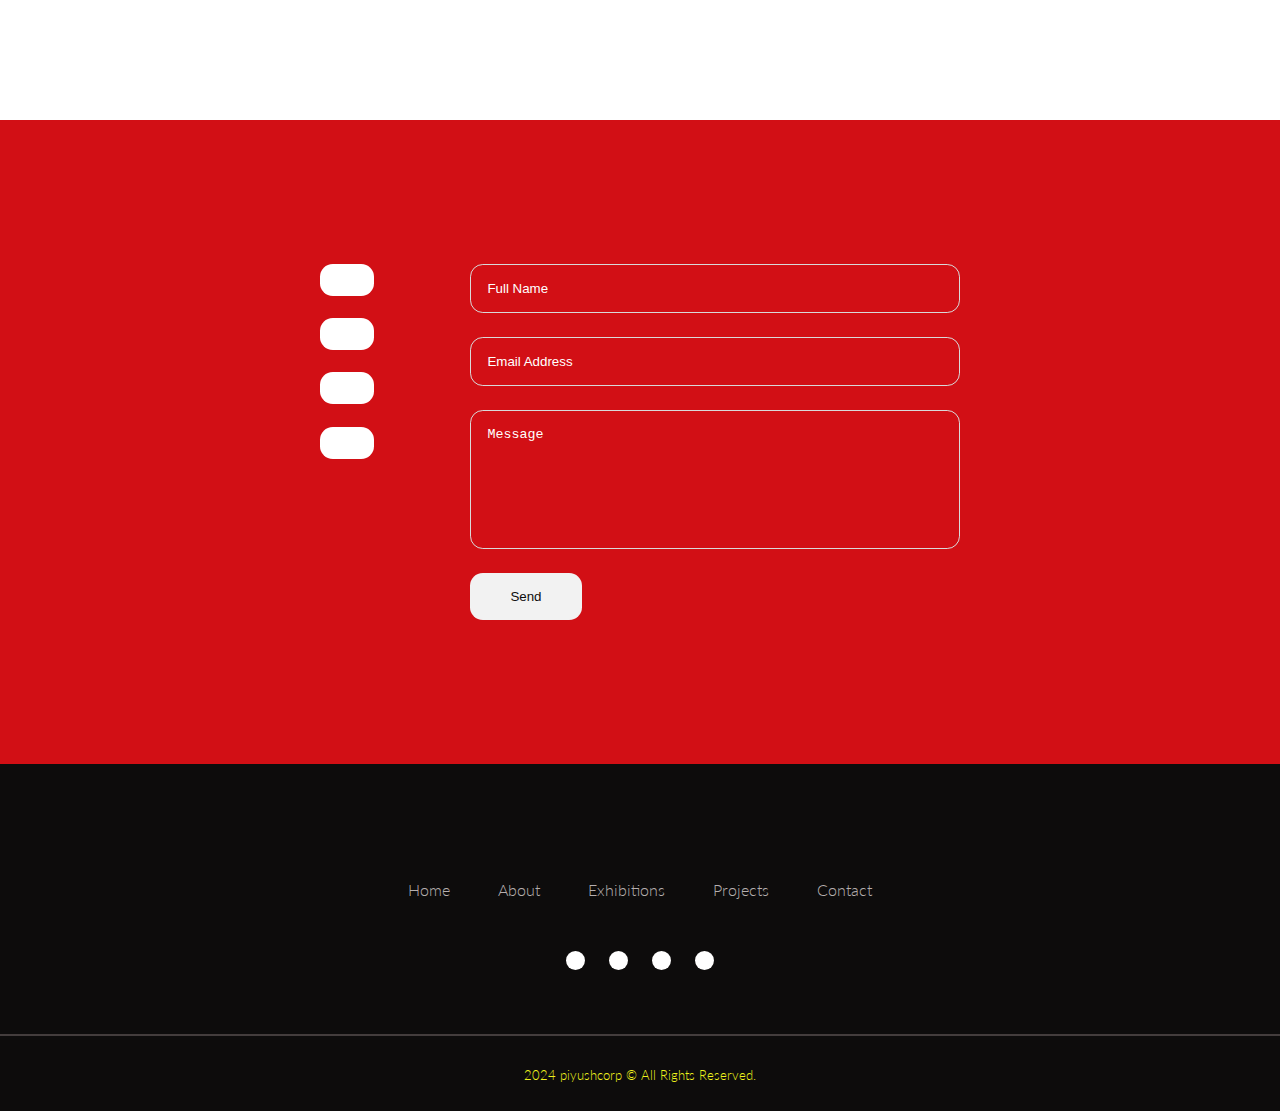
==== commit 6754f17d: "new file and image size compressed" ====
--- a/index.html
+++ b/index.html
@@ -177,7 +177,7 @@
                 <h3>Project One Title (Fullstack)</h3>
                 <p>this project is quite good and very healthy and this is nice to have these things surrounded by everything</p>
                 <div class="project__cta">
-                    <a href="https://egattor.com" class="btn sm primary" target="_blank">Demo</a>
+                    <a href="./extra.html" class="btn sm primary" target="_blank">Demo</a>
                 </div>
             </article>
 
@@ -185,12 +185,12 @@
 
             <article class="project mix frontend" data-order="2">
                 <div class="project__image">
-                    <img src="./Images/Pro2.png" alt="Project Two">
-                </div>
-                <h3>Project One Title (Fullstack)</h3>
-                <p>this project is quite good and very healthy and this is nice to have these things surrounded by everything</p>
-                <div class="project__cta">
-                    <a href="https://egattor.com" class="btn sm primary" target="_blank">Demo</a>
+                    <img src="./Images/Pro2.jpg" alt="Project Two">
+                </div>
+                <h3>Project One Title (Fullstack)</h3>
+                <p>this project is quite good and very healthy and this is nice to have these things surrounded by everything</p>
+                <div class="project__cta">
+                    <a href="./extra.html" class="btn sm primary" target="_blank">Demo</a>
                 </div>
             </article>
 
@@ -198,12 +198,12 @@
 
             <article class="project mix backend" data-order="3">
                 <div class="project__image">
-                    <img src="./Images/Pro3.png" alt="Project Three">
-                </div>
-                <h3>Project One Title (Fullstack)</h3>
-                <p>this project is quite good and very healthy and this is nice to have these things surrounded by everything</p>
-                <div class="project__cta">
-                    <a href="https://egattor.com" class="btn sm primary" target="_blank">Demo</a>
+                    <img src="./Images/Pro3.jpg" alt="Project Three">
+                </div>
+                <h3>Project One Title (Fullstack)</h3>
+                <p>this project is quite good and very healthy and this is nice to have these things surrounded by everything</p>
+                <div class="project__cta">
+                    <a href="./extra.html" class="btn sm primary" target="_blank">Demo</a>
                 </div>
             </article>
 
@@ -211,24 +211,24 @@
 
             <article class="project mix fullstack" data-order="4">
                 <div class="project__image">
-                    <img src="./Images/Pro4.png" alt="Project Four">
-                </div>
-                <h3>Project One Title (Fullstack)</h3>
-                <p>this project is quite good and very healthy and this is nice to have these things surrounded by everything</p>
-                <div class="project__cta">
-                    <a href="https://egattor.com" class="btn sm primary" target="_blank">Demo</a>
+                    <img src="./Images/Pro4.jpg" alt="Project Four">
+                </div>
+                <h3>Project One Title (Fullstack)</h3>
+                <p>this project is quite good and very healthy and this is nice to have these things surrounded by everything</p>
+                <div class="project__cta">
+                    <a href="./extra.html" class="btn sm primary" target="_blank">Demo</a>
                 </div>
             </article>
 
 
             <article class="project mix frontend" data-order="5">
                 <div class="project__image">
-                    <img src="./Images/Pro5.png" alt="Project Five">
-                </div>
-                <h3>Project One Title (Fullstack)</h3>
-                <p>this project is quite good and very healthy and this is nice to have these things surrounded by everything</p>
-                <div class="project__cta">
-                    <a href="https://egattor.com" class="btn sm primary" target="_blank">Demo</a>
+                    <img src="./Images/Pro5.jpg" alt="Project Five">
+                </div>
+                <h3>Project One Title (Fullstack)</h3>
+                <p>this project is quite good and very healthy and this is nice to have these things surrounded by everything</p>
+                <div class="project__cta">
+                    <a href="./extra.html" class="btn sm primary" target="_blank">Demo</a>
                 </div>
             </article>
 
@@ -236,12 +236,12 @@
 
             <article class="project mix frontend" data-order="6">
                 <div class="project__image">
-                    <img src="./Images/Pro6.png" alt="Project Six">
-                </div>
-                <h3>Project One Title (Fullstack)</h3>
-                <p>this project is quite good and very healthy and this is nice to have these things surrounded by everything</p>
-                <div class="project__cta">
-                    <a href="https://egattor.com" class="btn sm primary" target="_blank">Demo</a>
+                    <img src="./Images/Pro6.jpg" alt="Project Six">
+                </div>
+                <h3>Project One Title (Fullstack)</h3>
+                <p>this project is quite good and very healthy and this is nice to have these things surrounded by everything</p>
+                <div class="project__cta">
+                    <a href="./extra.html" class="btn sm primary" target="_blank">Demo</a>
                 </div>
             </article>
         </div>
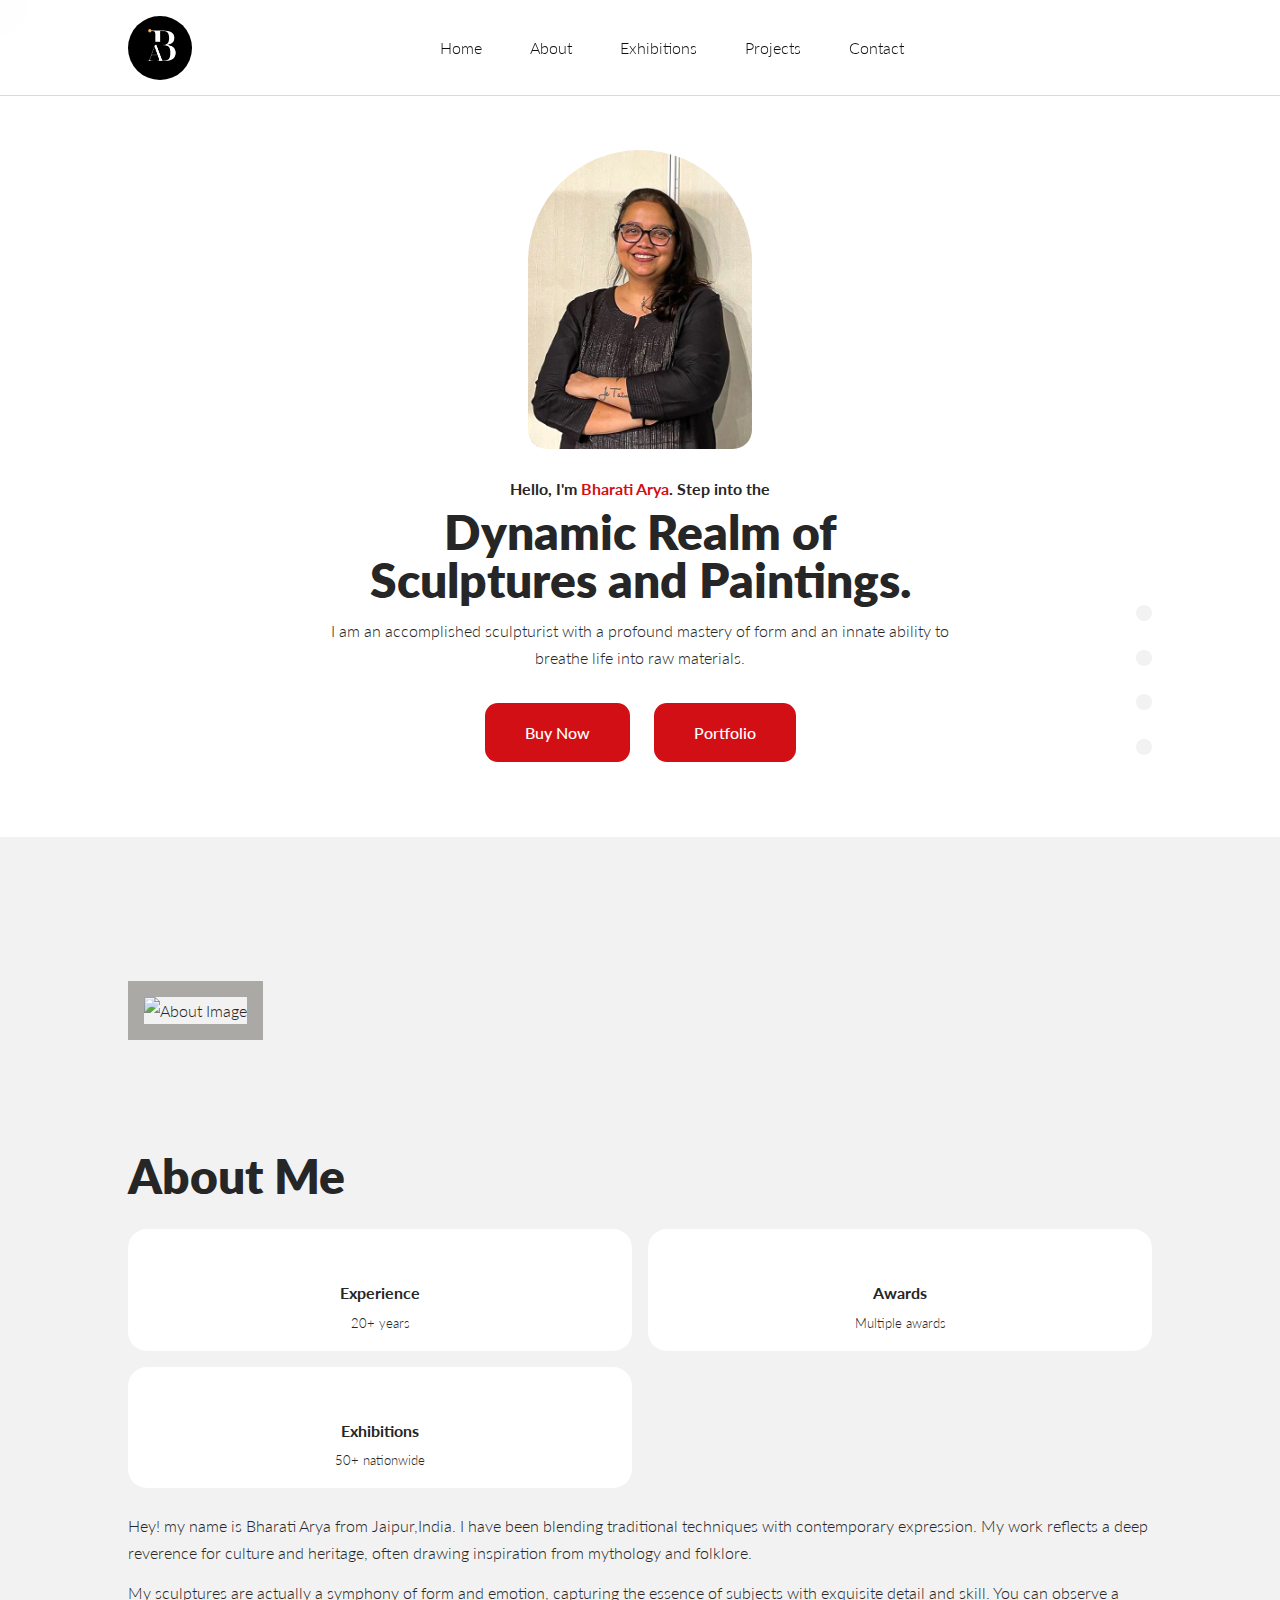
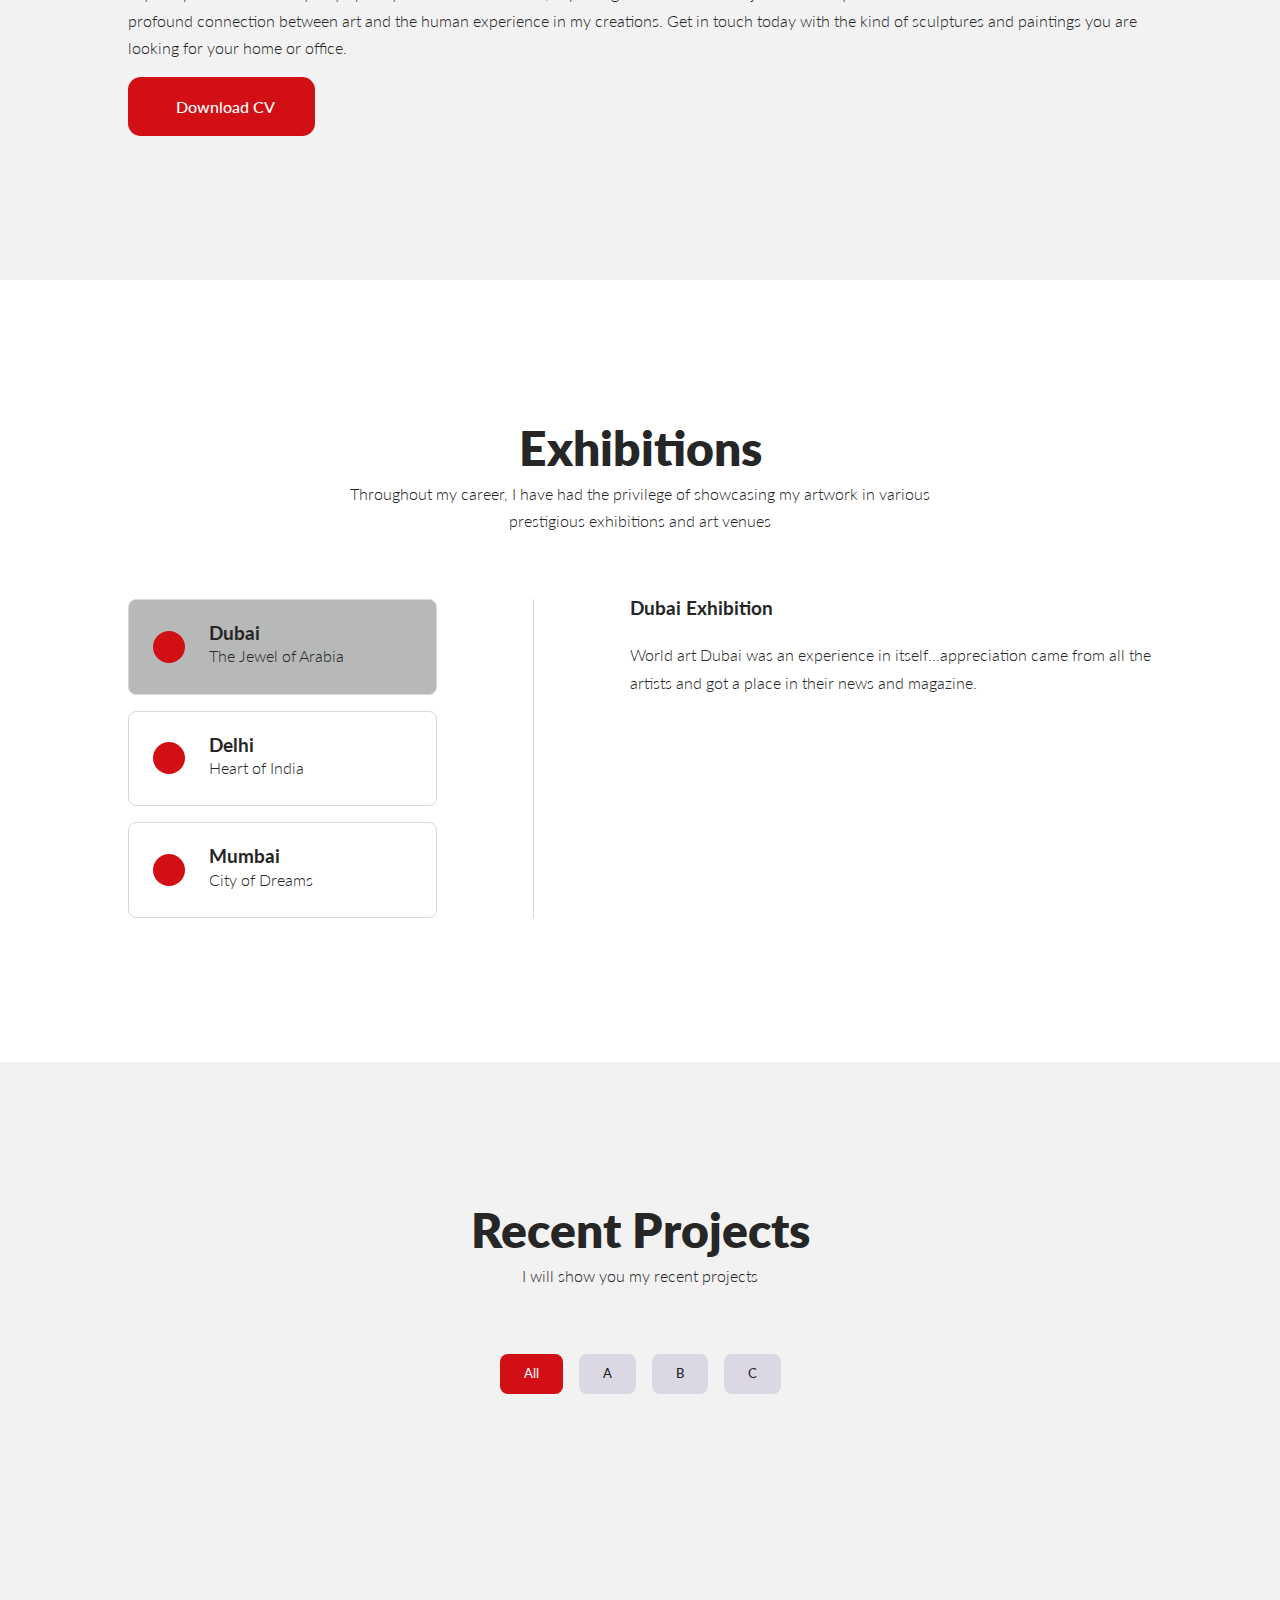
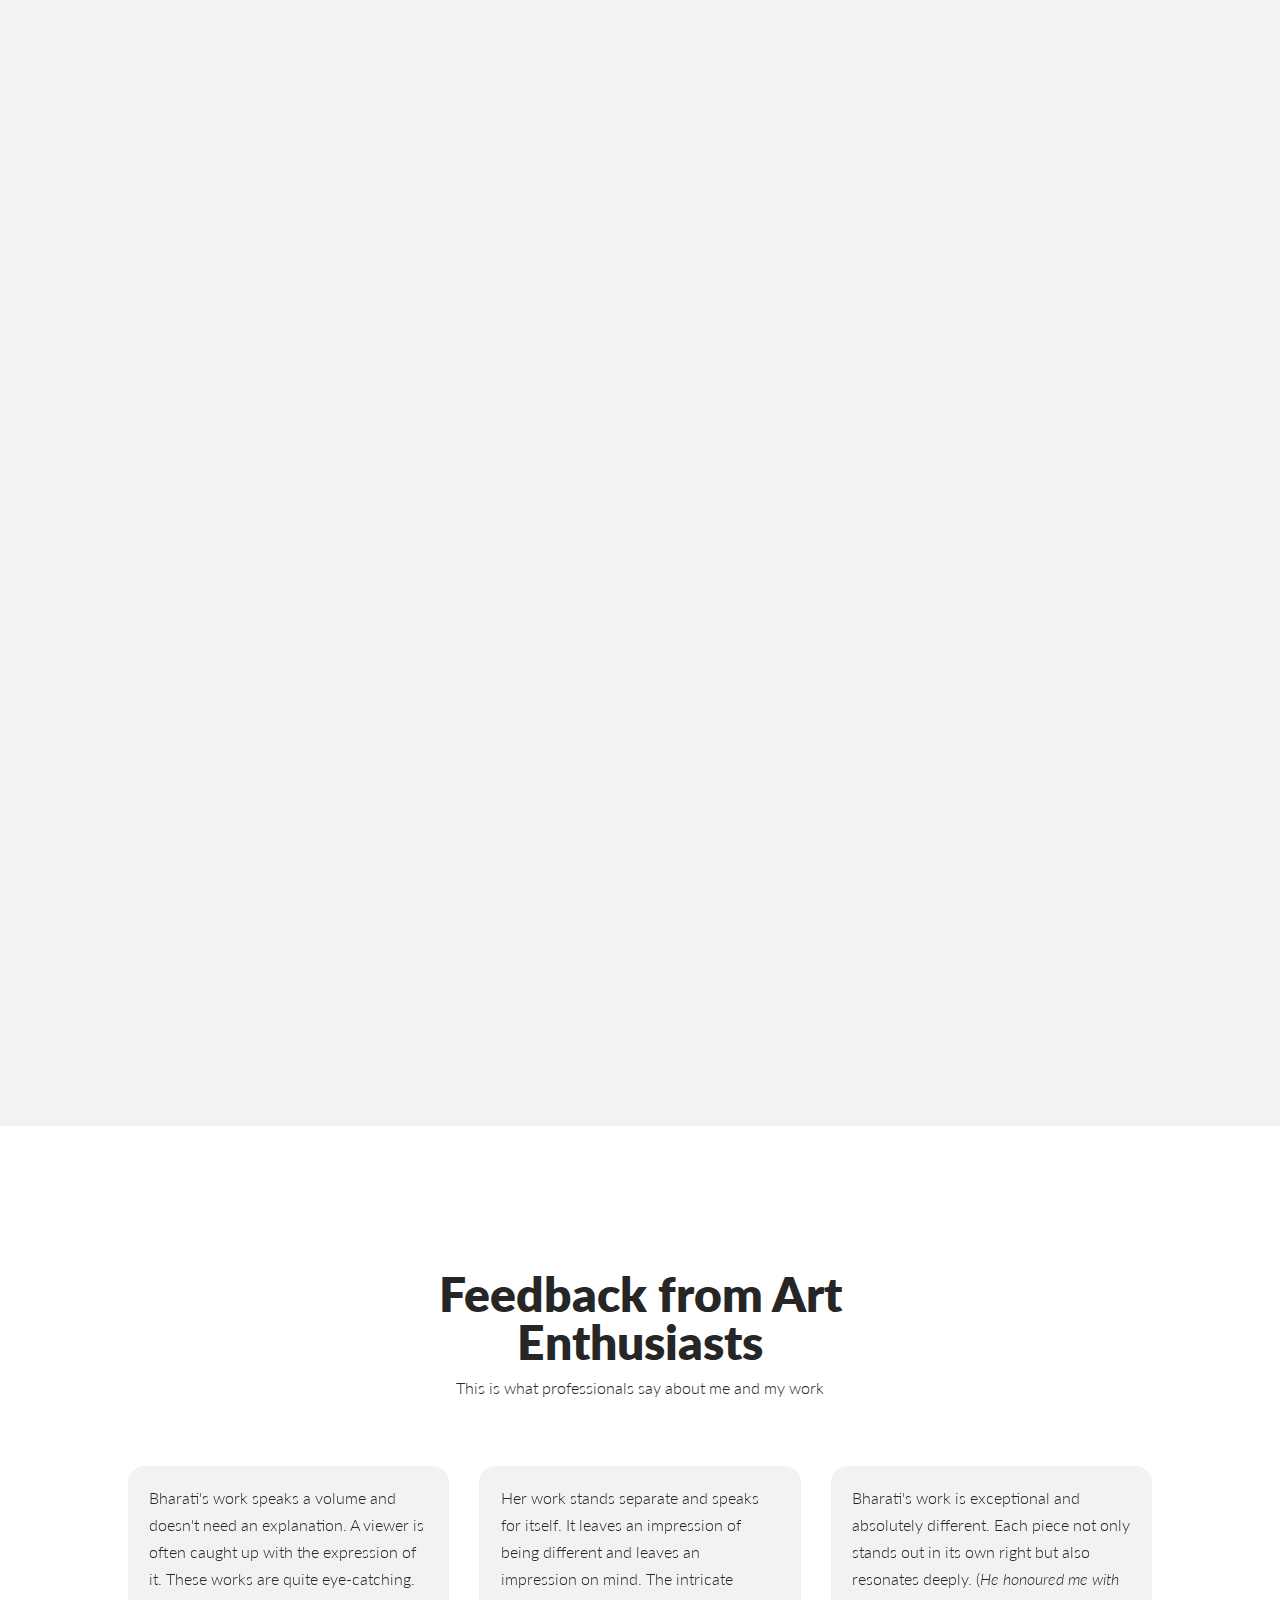
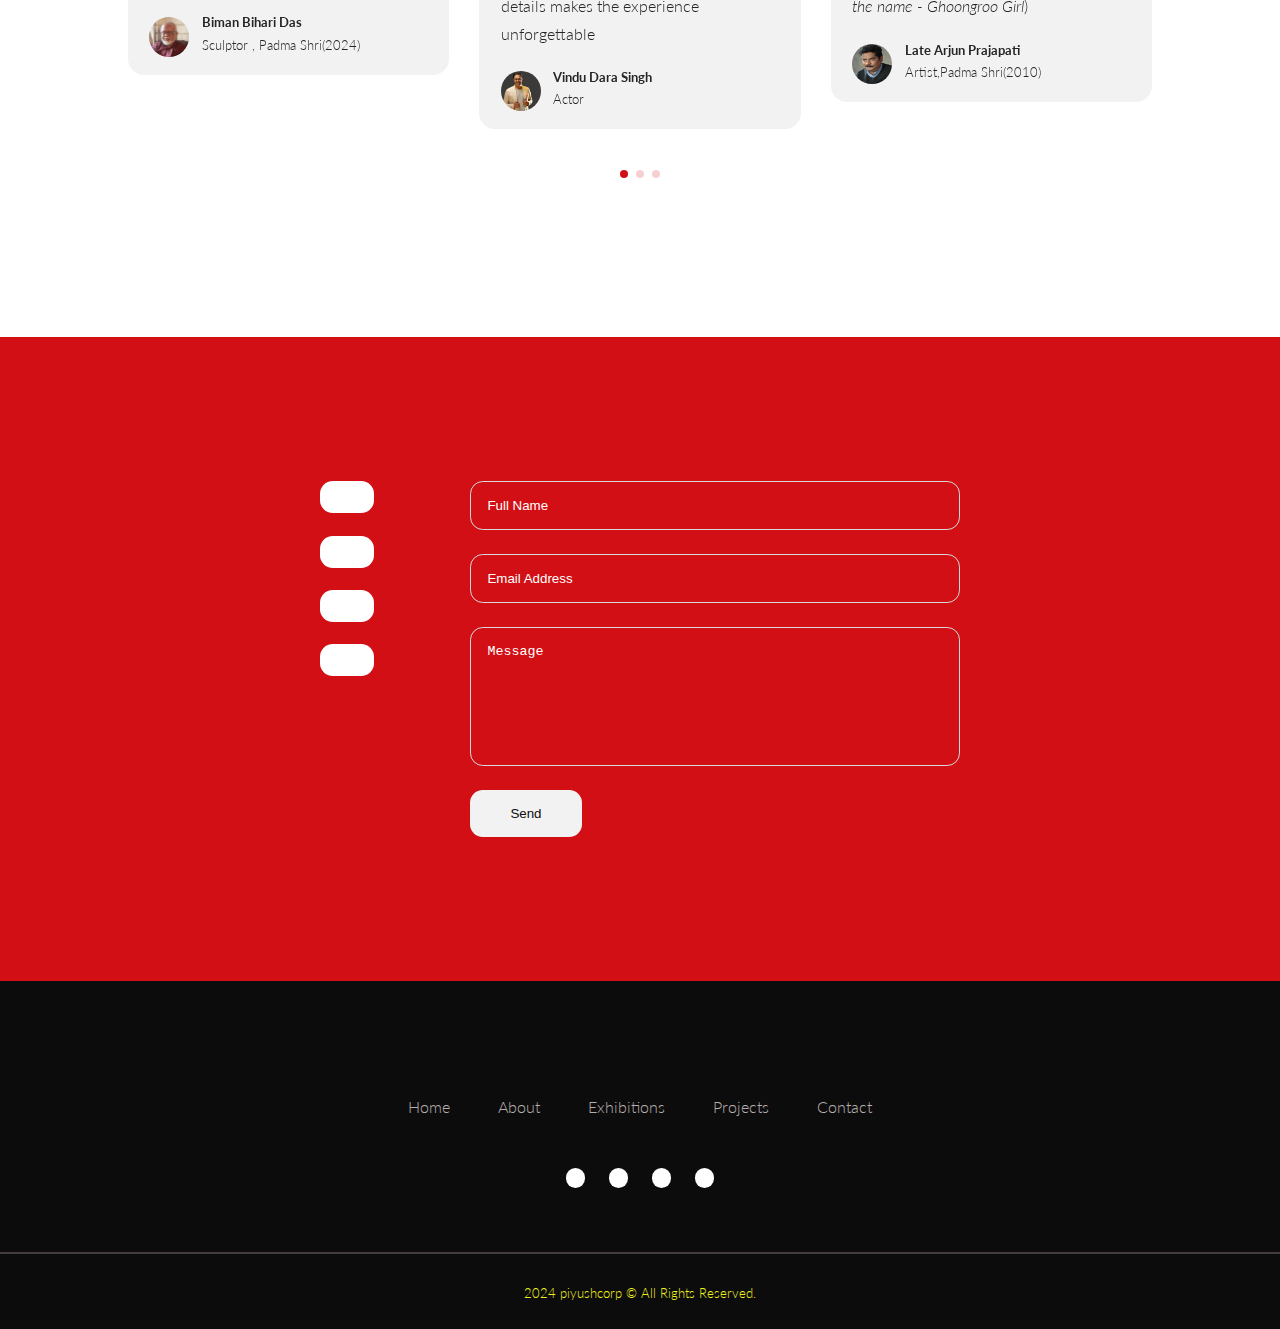
==== commit 48bf3f53: "Update" ====
--- a/index.html
+++ b/index.html
@@ -62,9 +62,9 @@
             </article>
             <ul class="header__socials">
                 <li><a href="https://twitter.com/" target="_blank"><i class="uil uil-twitter"></i></a></li>
-                <li><a href="https://Instagram.com/" target="_blank"><i class="uil uil-instagram"></i></a></li>
-                <li><a href="https://facebook.com/" target="_blank"><i class="uil uil-facebook-f"></i></a></li>
-                <li><a href="https://linkedin.com/" target="_blank"><i class="uil uil-linkedin"></i></a></li>
+                <li><a href="https://www.instagram.com/aryabharati/" target="_blank"><i class="uil uil-instagram"></i></a></li>
+                <li><a href="https://www.facebook.com/bharati.arya1?mibextid=LQQJ4d" target="_blank"><i class="uil uil-facebook-f"></i></a></li>
+                <li><a href="https://www.linkedin.com/in/bharati-arya-06321817a?lipi=urn%3Ali%3Apage%3Ad_flagship3_profile_view_base_contact_details%3Bt1zBzXnMQgOZFjUil%2FfAGg%3D%3D" target="_blank"><i class="uil uil-linkedin"></i></a></li>
             </ul>
         </div>
     </header>
@@ -89,7 +89,7 @@
                     <article class="about__card">
                         <i class="uil uil-award"></i>
                         <h4>Awards</h4>
-                        <small></small>
+                        <small>Multiple awards</small>
                     </article>
     
                     <article class="about__card">
@@ -120,10 +120,10 @@
         <div class="container exhibitions__container">
             <ul class="exhibitions__left">
                 <li class="exhibition__item mumbai active">
-                    <span><i class="uil uil-medal"></i></span>
+                    <span><i class="uil uil-desert"></i></span>
                     <div>
                         <h3>Dubai</h3>
-                        <p>City of Dreams</p>
+                        <p>The Jewel of Arabia</p>
                     </div>
                 </li>
                 <li class="exhibition__item delhi">
@@ -136,8 +136,8 @@
                 <li class="exhibition__item jaipur">
                     <span><i class="uil uil-presentation-edit"></i></span>
                     <div>
-                        <h3>Jaipur</h3>
-                        <p>Pink City</p>
+                        <h3>Mumbai</h3>
+                        <p>City of Dreams</p>
                     </div>
                    
                 </li>
@@ -174,8 +174,8 @@
                 <div class="project__image">
                     <img src="./Images/Pro1.jpg" alt="Project One">
                 </div>
-                <h3>Project One Title (Fullstack)</h3>
-                <p>this project is quite good and very healthy and this is nice to have these things surrounded by everything</p>
+                <h3>Ravanaeshwaran the Almighty</h3>
+                <p>This project revolves around Ravana and a small story taken from their life. We have been hearing stories from our grandparents and this has been one of them. This work is totally dedicated to the story of the Shivling, Ravana, and Ganesha.</p>
                 <div class="project__cta">
                     <a href="./extra.html" class="btn sm primary" target="_blank">Demo</a>
                 </div>
@@ -187,8 +187,8 @@
                 <div class="project__image">
                     <img src="./Images/Pro2.jpg" alt="Project Two">
                 </div>
-                <h3>Project One Title (Fullstack)</h3>
-                <p>this project is quite good and very healthy and this is nice to have these things surrounded by everything</p>
+                <h3>Dashaanan</h3>
+                <p>These are the different heads of Ravana showing his different personalities and perceptions.. This work was selected by AIFACS in sculptures category.</p>
                 <div class="project__cta">
                     <a href="./extra.html" class="btn sm primary" target="_blank">Demo</a>
                 </div>
@@ -200,8 +200,8 @@
                 <div class="project__image">
                     <img src="./Images/Pro3.jpg" alt="Project Three">
                 </div>
-                <h3>Project One Title (Fullstack)</h3>
-                <p>this project is quite good and very healthy and this is nice to have these things surrounded by everything</p>
+                <h3>Kathakar Charan</h3>
+                <p>During a session with the kathak dancer I fell in love with her feets. This whole series work is dedicated to amazing performances keeping in mind the feet postures.</p>
                 <div class="project__cta">
                     <a href="./extra.html" class="btn sm primary" target="_blank">Demo</a>
                 </div>
@@ -213,8 +213,8 @@
                 <div class="project__image">
                     <img src="./Images/Pro4.jpg" alt="Project Four">
                 </div>
-                <h3>Project One Title (Fullstack)</h3>
-                <p>this project is quite good and very healthy and this is nice to have these things surrounded by everything</p>
+                <h3>Paintings</h3>
+                <p>Paintings done with the peacock and horses head are my favourites done with bright colours and a twist.</p>
                 <div class="project__cta">
                     <a href="./extra.html" class="btn sm primary" target="_blank">Demo</a>
                 </div>
@@ -225,8 +225,8 @@
                 <div class="project__image">
                     <img src="./Images/Pro5.jpg" alt="Project Five">
                 </div>
-                <h3>Project One Title (Fullstack)</h3>
-                <p>this project is quite good and very healthy and this is nice to have these things surrounded by everything</p>
+                <h3>Shiva Triloki - RAVAN </h3>
+                <p>As Ravana used to worship lord Shiva , this whole work is dedicated to the story line. It has mahamirtyujay mantra and the story connecting them both. This perticular work was awarded by Lalit Kala Academy.</p>
                 <div class="project__cta">
                     <a href="./extra.html" class="btn sm primary" target="_blank">Demo</a>
                 </div>
@@ -238,8 +238,8 @@
                 <div class="project__image">
                     <img src="./Images/Pro6.jpg" alt="Project Six">
                 </div>
-                <h3>Project One Title (Fullstack)</h3>
-                <p>this project is quite good and very healthy and this is nice to have these things surrounded by everything</p>
+                <h3>Dasvera</h3>
+                <p>Dasvera as we already know him by Ravana.. My art projects him in light of being a pandit and that too with different characters with the same story line.. this work is done in marble with the height of 3”.</p>
                 <div class="project__cta">
                     <a href="./extra.html" class="btn sm primary" target="_blank">Demo</a>
                 </div>
@@ -256,7 +256,7 @@
             <figure class="swiper-slide">
                 <figcaption>
                     Bharati's work speaks a volume and doesn't need an explanation.
-                    A viewer is often caught up with the expression of.
+                    A viewer is often caught up with the expression of it. These works are quite eye-catching.
                 </figcaption>
                 <div class="swiper__client">
                     <div class="swiper__client-avatar">
@@ -271,8 +271,8 @@
 
             <figure class="swiper-slide">
                 <figcaption>
-                    Bharati's work stands separate and speaks for itself. It leaves an impression
-                    of being different and leaves an impression on mind.
+                    Her work stands separate and speaks for itself. It leaves an impression
+                    of being different and leaves an impression on mind. The intricate details makes the experience unforgettable
                 </figcaption>
                 <div class="swiper__client">
                     <div class="swiper__client-avatar">
@@ -287,7 +287,8 @@
 
             <figure class="swiper-slide">
                 <figcaption>
-                    Bharati's work is exceptional and absolutely different. (He gave her the name - Ghoongroo Girl)
+                    Bharati's work is exceptional and absolutely different. Each piece not only stands out in its own right but also resonates deeply.
+                     (<i>He honoured me with the name - Ghoongroo Girl</i>)
                 </figcaption>
                 <div class="swiper__client">
                     <div class="swiper__client-avatar">
@@ -302,29 +303,29 @@
 
             <figure class="swiper-slide">
                 <figcaption>
-                    Bharati's work is exceptional and absolutely different. (He gave her the name - Ghoongroo Girl)
-                </figcaption>
-                <div class="swiper__client">
-                    <div class="swiper__client-avatar">
-                        <img src="./Images/avatar2.jpg" alt="Client Third">
-                    </div>
-                    <div class="swiper__client-details">
-                        <h5>Late Arjun Prajapati</h5>
-                        <small>Artist,Padma Shri(2010)</small>
-                    </div>
-                </div>
-            </figure>
-
-            <figure class="swiper-slide">
-                <figcaption>
-                    Bharati's work is exceptional and absolutely different. (He gave her the name - Ghoongroo Girl)
-                </figcaption>
-                <div class="swiper__client">
-                    <div class="swiper__client-avatar">
-                        <img src="./Images/avatar2.jpg" alt="Client Third">
-                    </div>
-                    <div class="swiper__client-details">
-                        <h5>Late Arjun Prajapati</h5>
+                    Bharati's sculpture promises a new life in future without saying a single explanation to it. They seemed to communicate much with silence.
+                </figcaption>
+                <div class="swiper__client">
+                    <div class="swiper__client-avatar">
+                        <img src="./Images/avatar4.jpg" alt="Client Fourth">
+                    </div>
+                    <div class="swiper__client-details">
+                        <h5>Jatin Das</h5>
+                        <small>Painter,Padma Bhushan(2012)</small>
+                    </div>
+                </div>
+            </figure>
+
+            <figure class="swiper-slide">
+                <figcaption>
+                    
+                </figcaption>
+                <div class="swiper__client">
+                    <div class="swiper__client-avatar">
+                        <img src="./Images/avatar2.jpg" alt="Client Fifth">
+                    </div>
+                    <div class="swiper__client-details">
+                        <h5>Jatin Das</h5>
                         <small>Artist,Padma Shri(2010)</small>
                     </div>
                 </div>
@@ -367,9 +368,9 @@
         </ul>
         <ul class="footer__socials">
             <li><a href="https://twitter.com/" target="_blank"><i class="uil uil-twitter"></i></a></li>
-            <li><a href="https://Instagram.com/" target="_blank"><i class="uil uil-instagram"></i></a></li>
-            <li><a href="https://facebook.com/" target="_blank"><i class="uil uil-facebook-f"></i></a></li>
-            <li><a href="https://linkedin.com/" target="_blank"><i class="uil uil-linkedin"></i></a></li>
+            <li><a href="https://www.instagram.com/aryabharati/" target="_blank"><i class="uil uil-instagram"></i></a></li>
+            <li><a href="https://www.facebook.com/bharati.arya1?mibextid=LQQJ4d" target="_blank"><i class="uil uil-facebook-f"></i></a></li>
+            <li><a href="https://www.linkedin.com/in/bharati-arya-06321817a?lipi=urn%3Ali%3Apage%3Ad_flagship3_profile_view_base_contact_details%3Bt1zBzXnMQgOZFjUil%2FfAGg%3D%3D" target="_blank"><i class="uil uil-linkedin"></i></a></li>
         </ul>
     </div>
     <div class="footer__copyright">
--- a/style.css
+++ b/style.css
@@ -817,4 +817,67 @@
     }
 }
 
-
+/* Media Queries */
+@media (max-width: 768px) {
+    h1 {
+        font-size: 2rem;
+    }
+
+    p {
+        font-size: 0.9rem;
+        margin-bottom: 30px;
+    }
+
+    #countdown span {
+        font-size: 1.2rem;
+    }
+
+    .subscription-form input[type="email"] {
+        width: 90%;
+    }
+
+    .subscription-form button {
+        width: 100%;
+        margin-top: 10px;
+    }
+
+    .social-icons img {
+        width: 25px;
+        height: 25px;
+    }
+}
+
+@media (max-width: 480px) {
+    h1 {
+        font-size: 1.5rem;
+    }
+
+    p {
+        font-size: 0.8rem;
+        margin-bottom: 20px;
+    }
+
+    #countdown span {
+        font-size: 1rem;
+    }
+
+    #countdown div {
+        margin: 5px;
+    }
+
+    .subscription-form input[type="email"] {
+        width: 100%;
+        font-size: 0.9rem;
+    }
+
+    .subscription-form button {
+        padding: 8px 16px;
+        font-size: 0.9rem;
+    }
+
+    .social-icons img {
+        width: 20px;
+        height: 20px;
+    }
+}
+
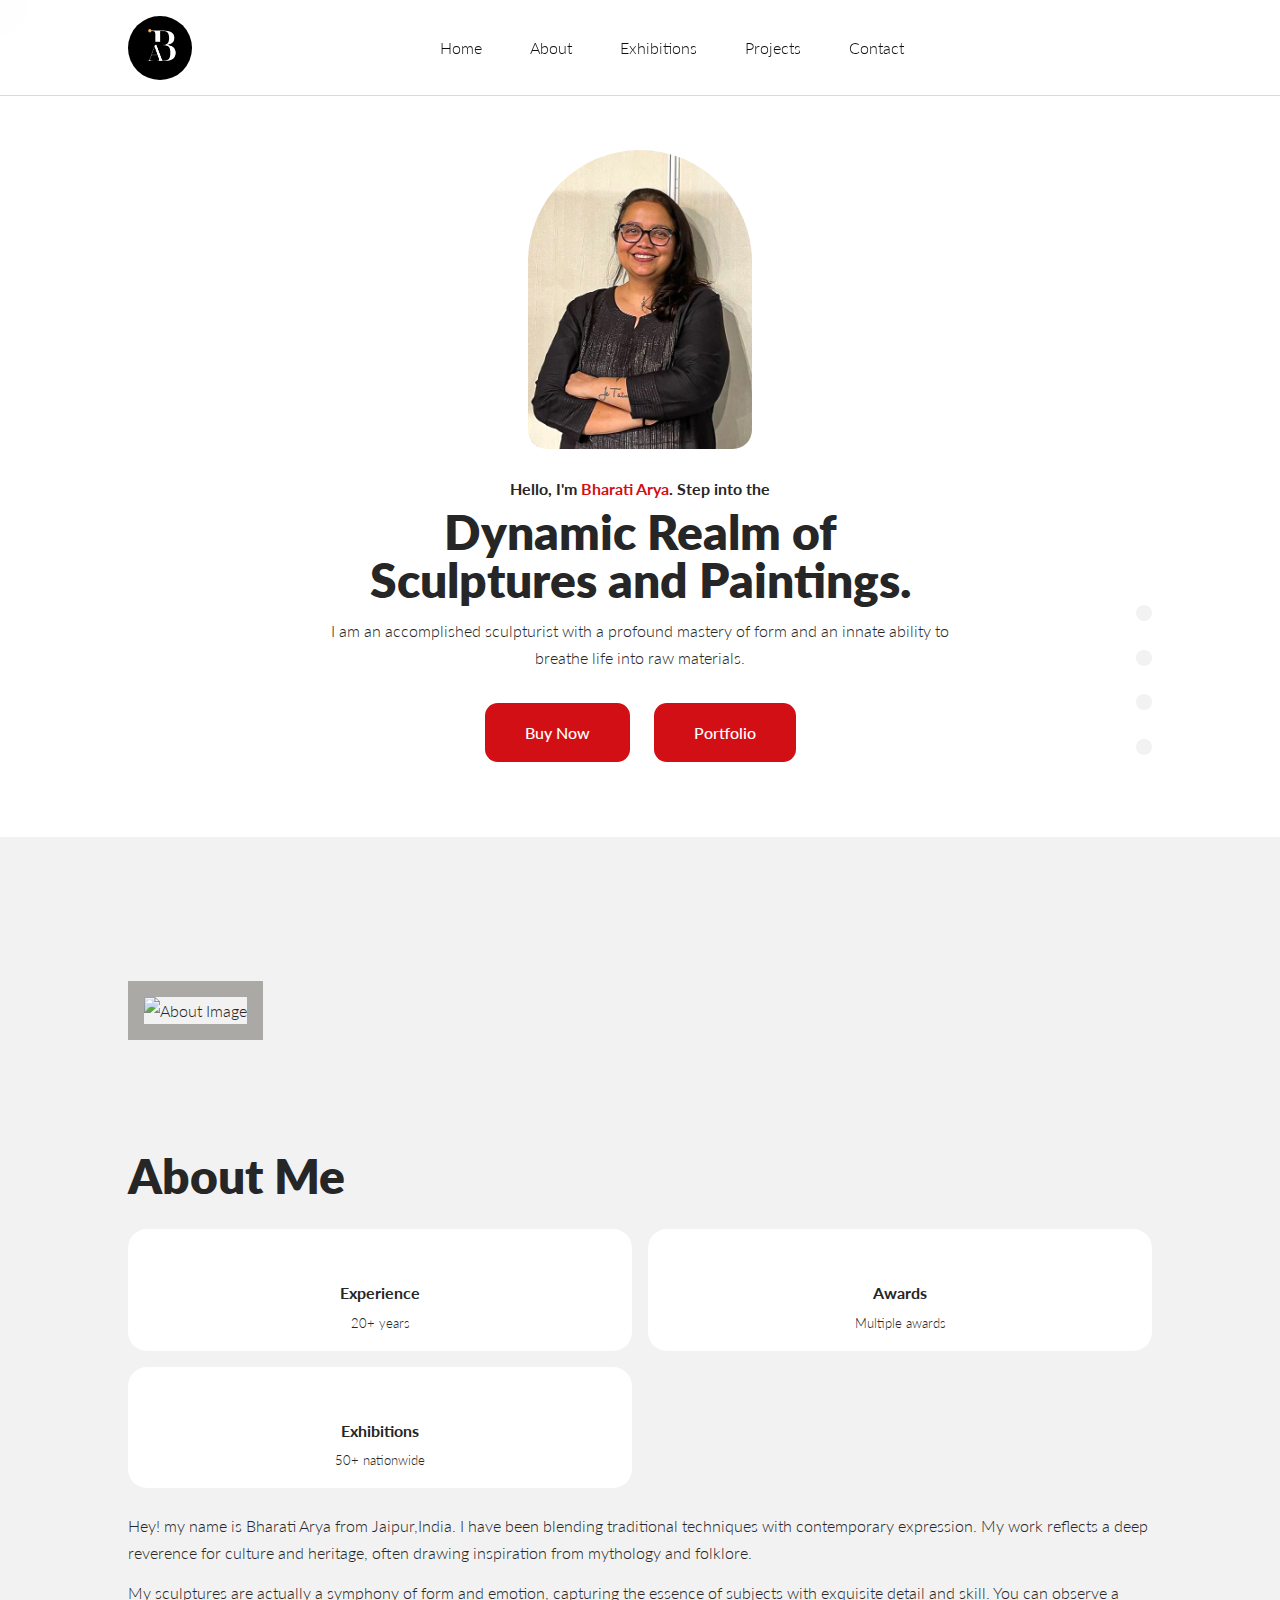
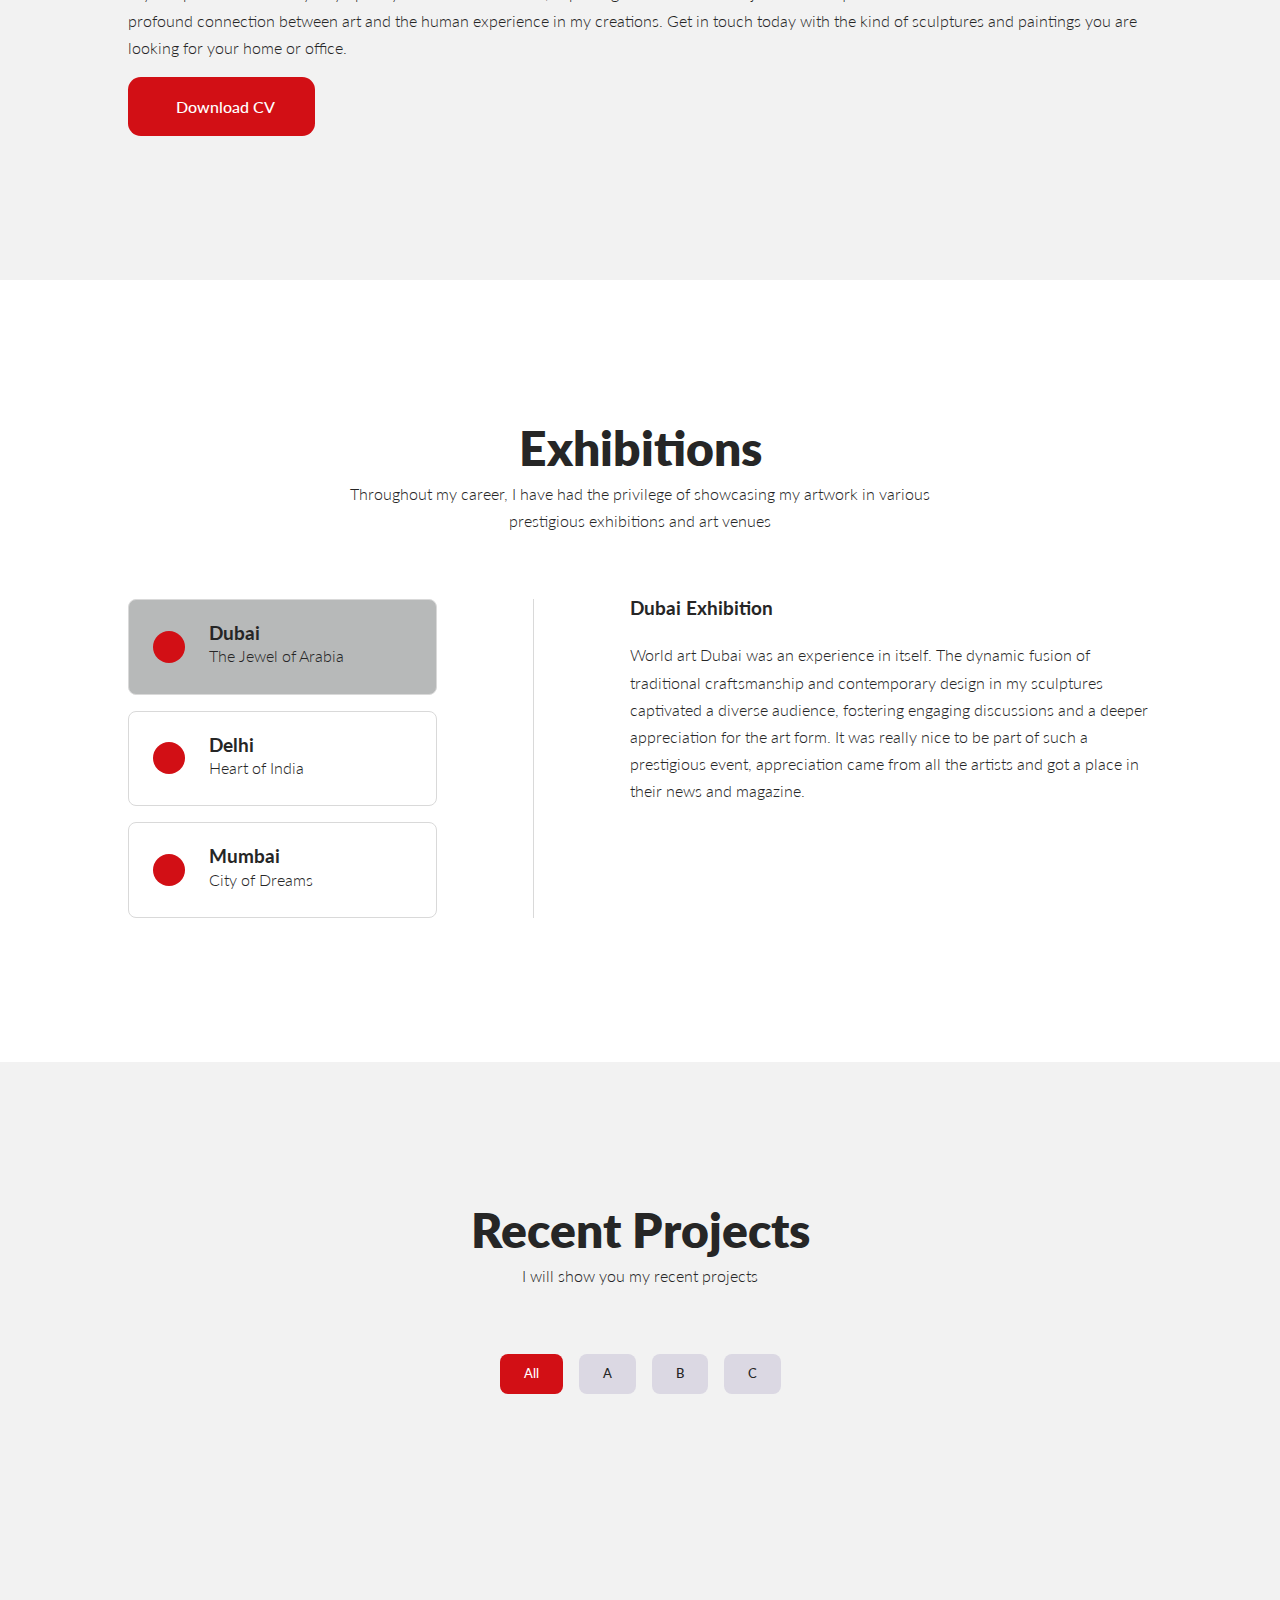
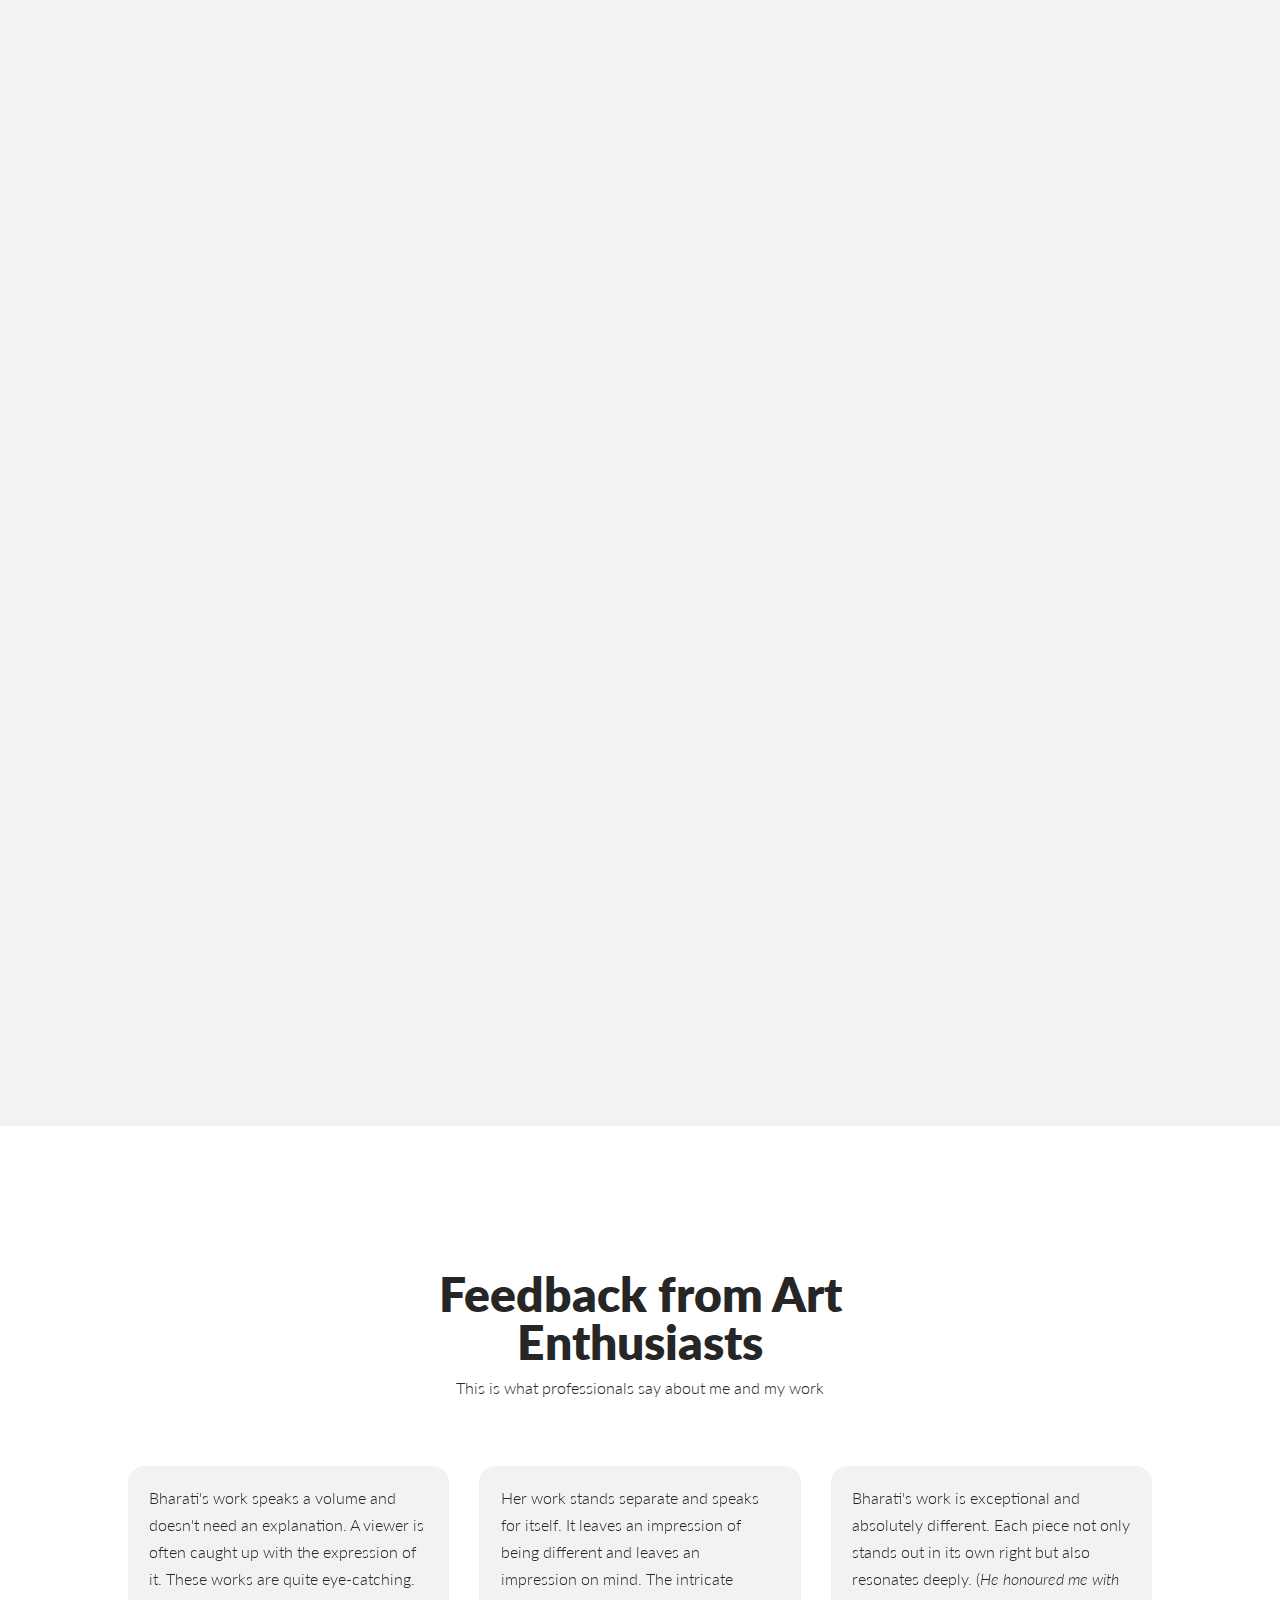
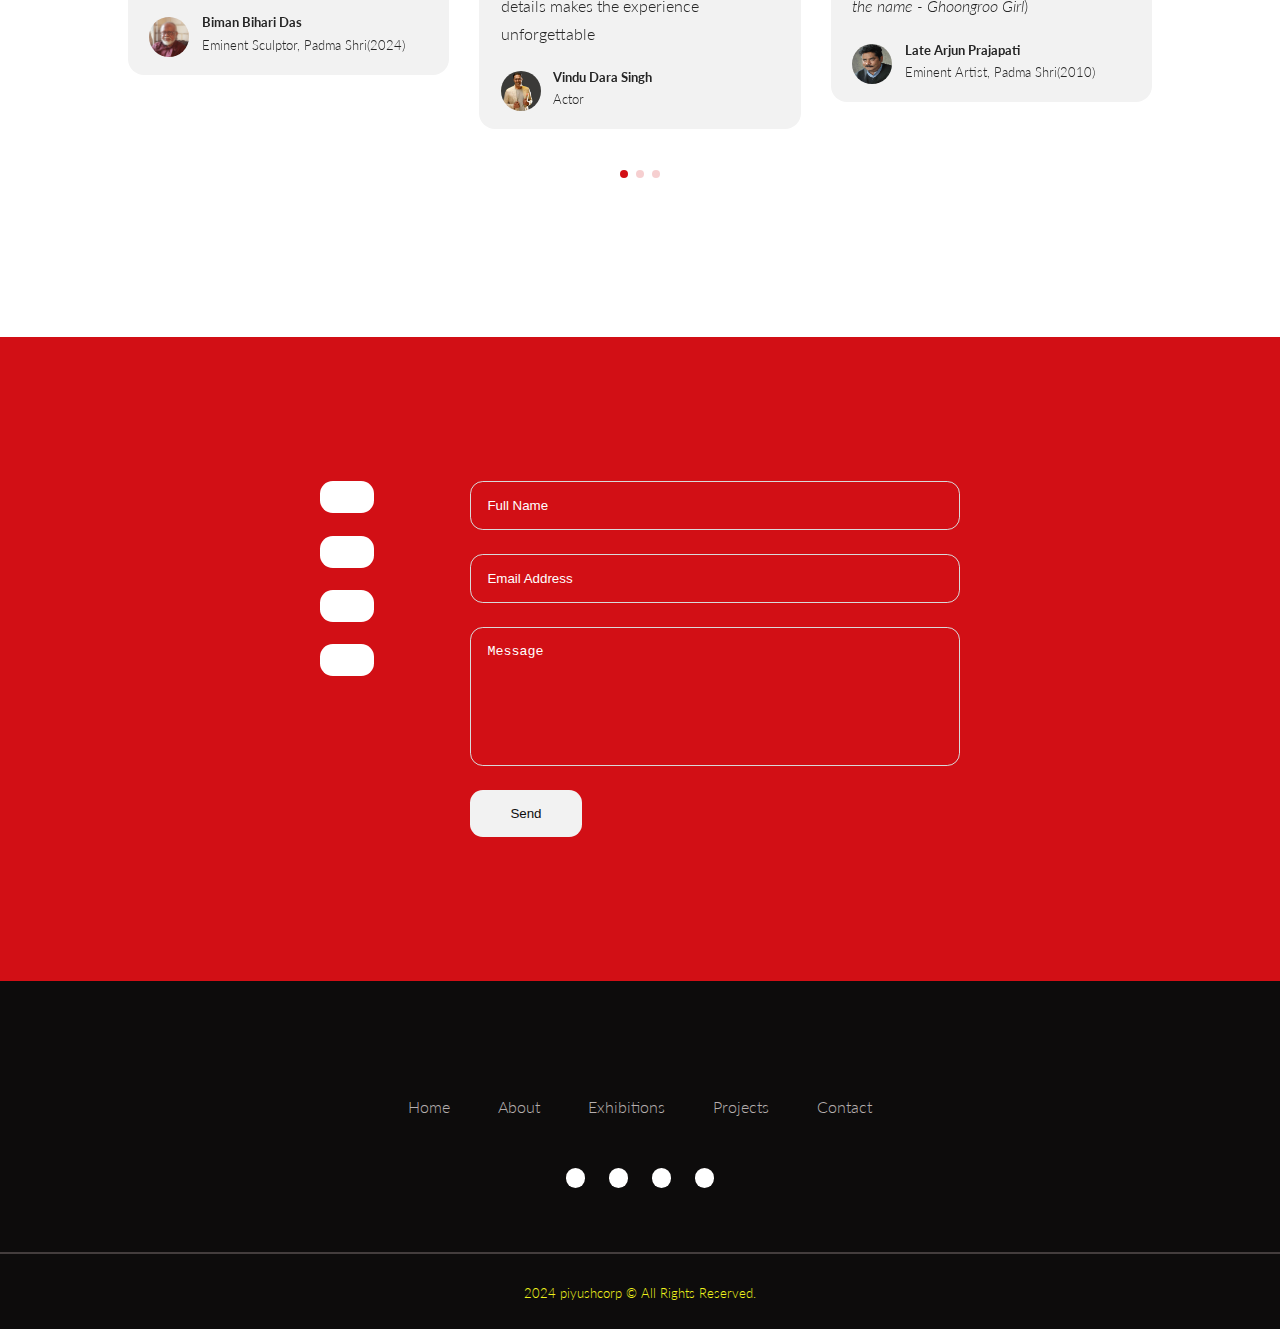
==== commit 075126ca: "update" ====
--- a/index.html
+++ b/index.html
@@ -264,7 +264,7 @@
                     </div>
                     <div class="swiper__client-details">
                         <h5>Biman Bihari Das</h5>
-                        <small>Sculptor , Padma Shri(2024)</small>
+                        <small>Eminent Sculptor, Padma Shri(2024)</small>
                     </div>
                 </div>
             </figure>
@@ -296,7 +296,7 @@
                     </div>
                     <div class="swiper__client-details">
                         <h5>Late Arjun Prajapati</h5>
-                        <small>Artist,Padma Shri(2010)</small>
+                        <small>Eminent Artist, Padma Shri(2010)</small>
                     </div>
                 </div>
             </figure>
@@ -311,22 +311,23 @@
                     </div>
                     <div class="swiper__client-details">
                         <h5>Jatin Das</h5>
-                        <small>Painter,Padma Bhushan(2012)</small>
-                    </div>
-                </div>
-            </figure>
-
-            <figure class="swiper-slide">
-                <figcaption>
+                        <small>Eminent Artist, Padma Bhushan(2012)</small>
+                    </div>
+                </div>
+            </figure>
+
+            <figure class="swiper-slide">
+                <figcaption>
+                    Her art is executed with unparalleled precision, each brush stroke meticulously crafted to achieve a level of perfection that is truly awe-inspiring.
                     
                 </figcaption>
                 <div class="swiper__client">
                     <div class="swiper__client-avatar">
-                        <img src="./Images/avatar2.jpg" alt="Client Fifth">
-                    </div>
-                    <div class="swiper__client-details">
-                        <h5>Jatin Das</h5>
-                        <small>Artist,Padma Shri(2010)</small>
+                        <img src="./Images/avatar5.jpg" alt="Client Fifth">
+                    </div>
+                    <div class="swiper__client-details">
+                        <h5>Amit Dutt</h5>
+                        <small>Eminent Artist, Lalit Kala Akademi Award(2010)</small>
                     </div>
                 </div>
             </figure>
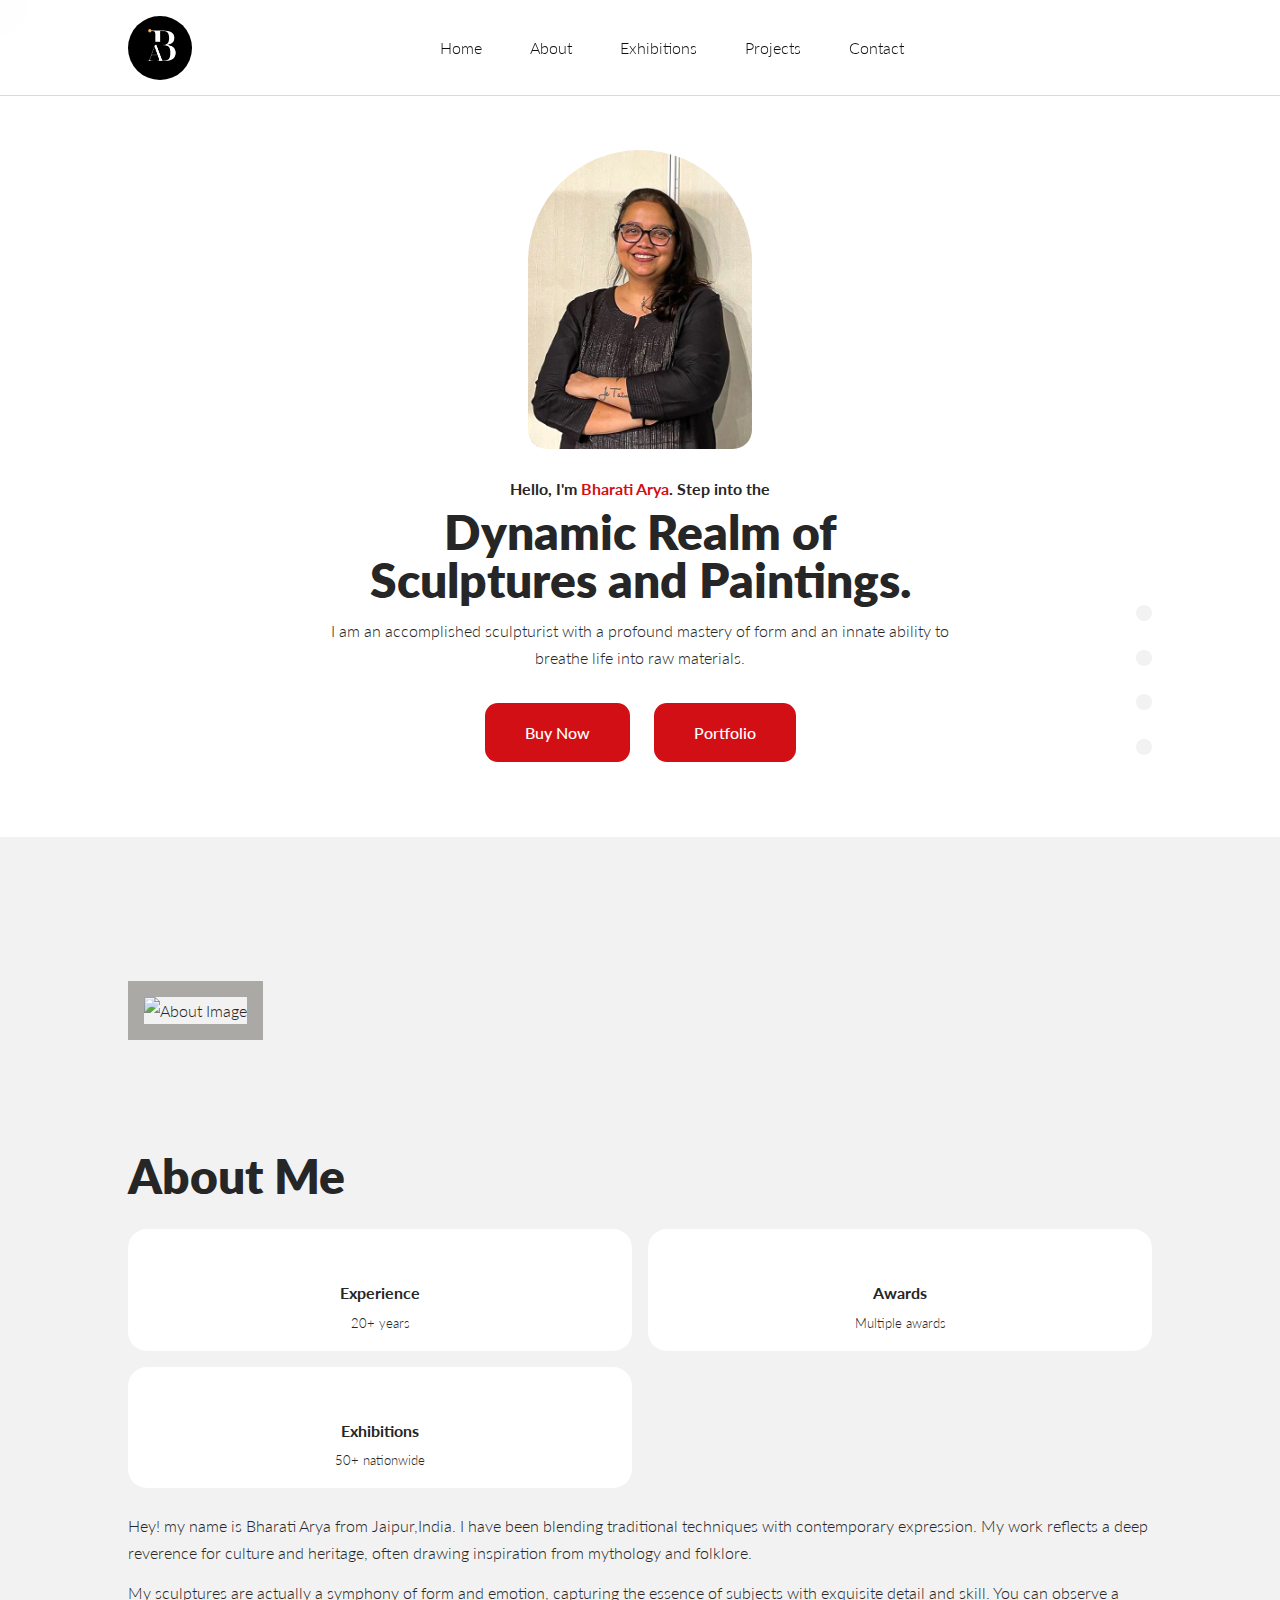
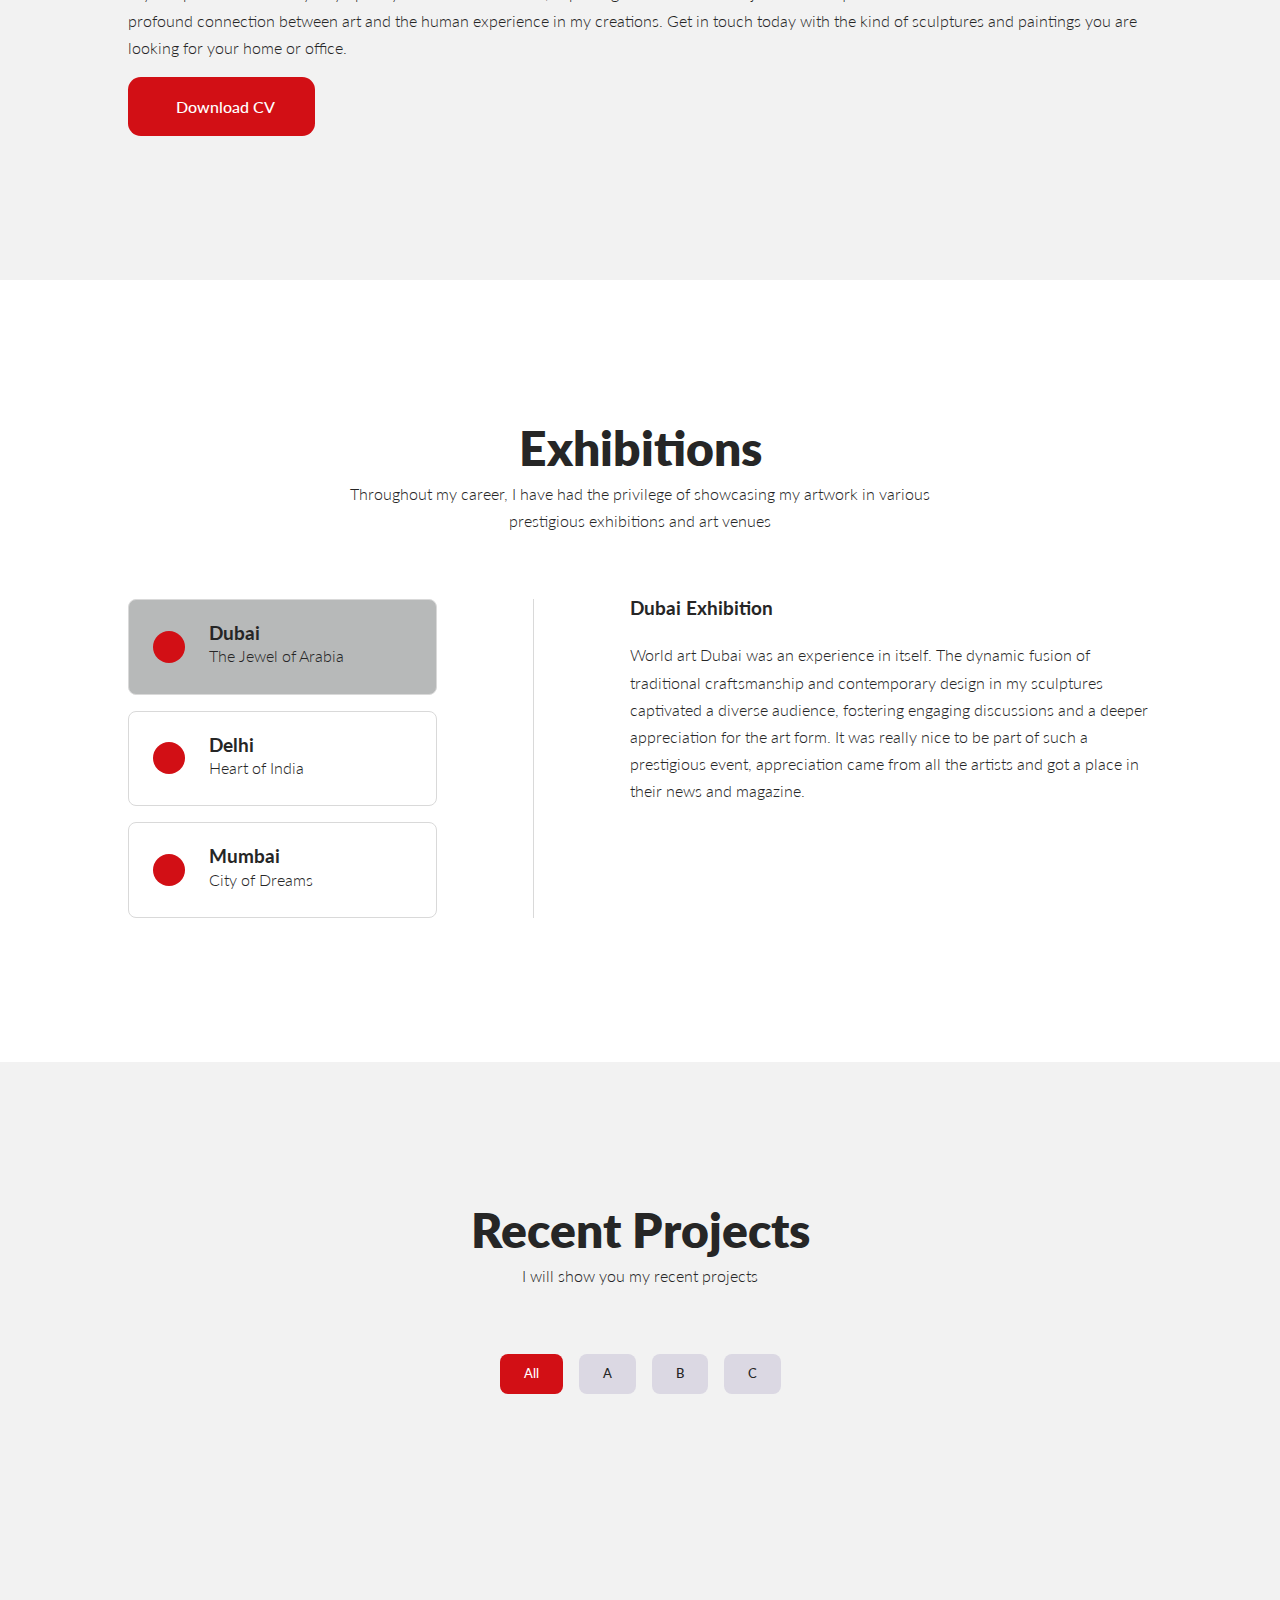
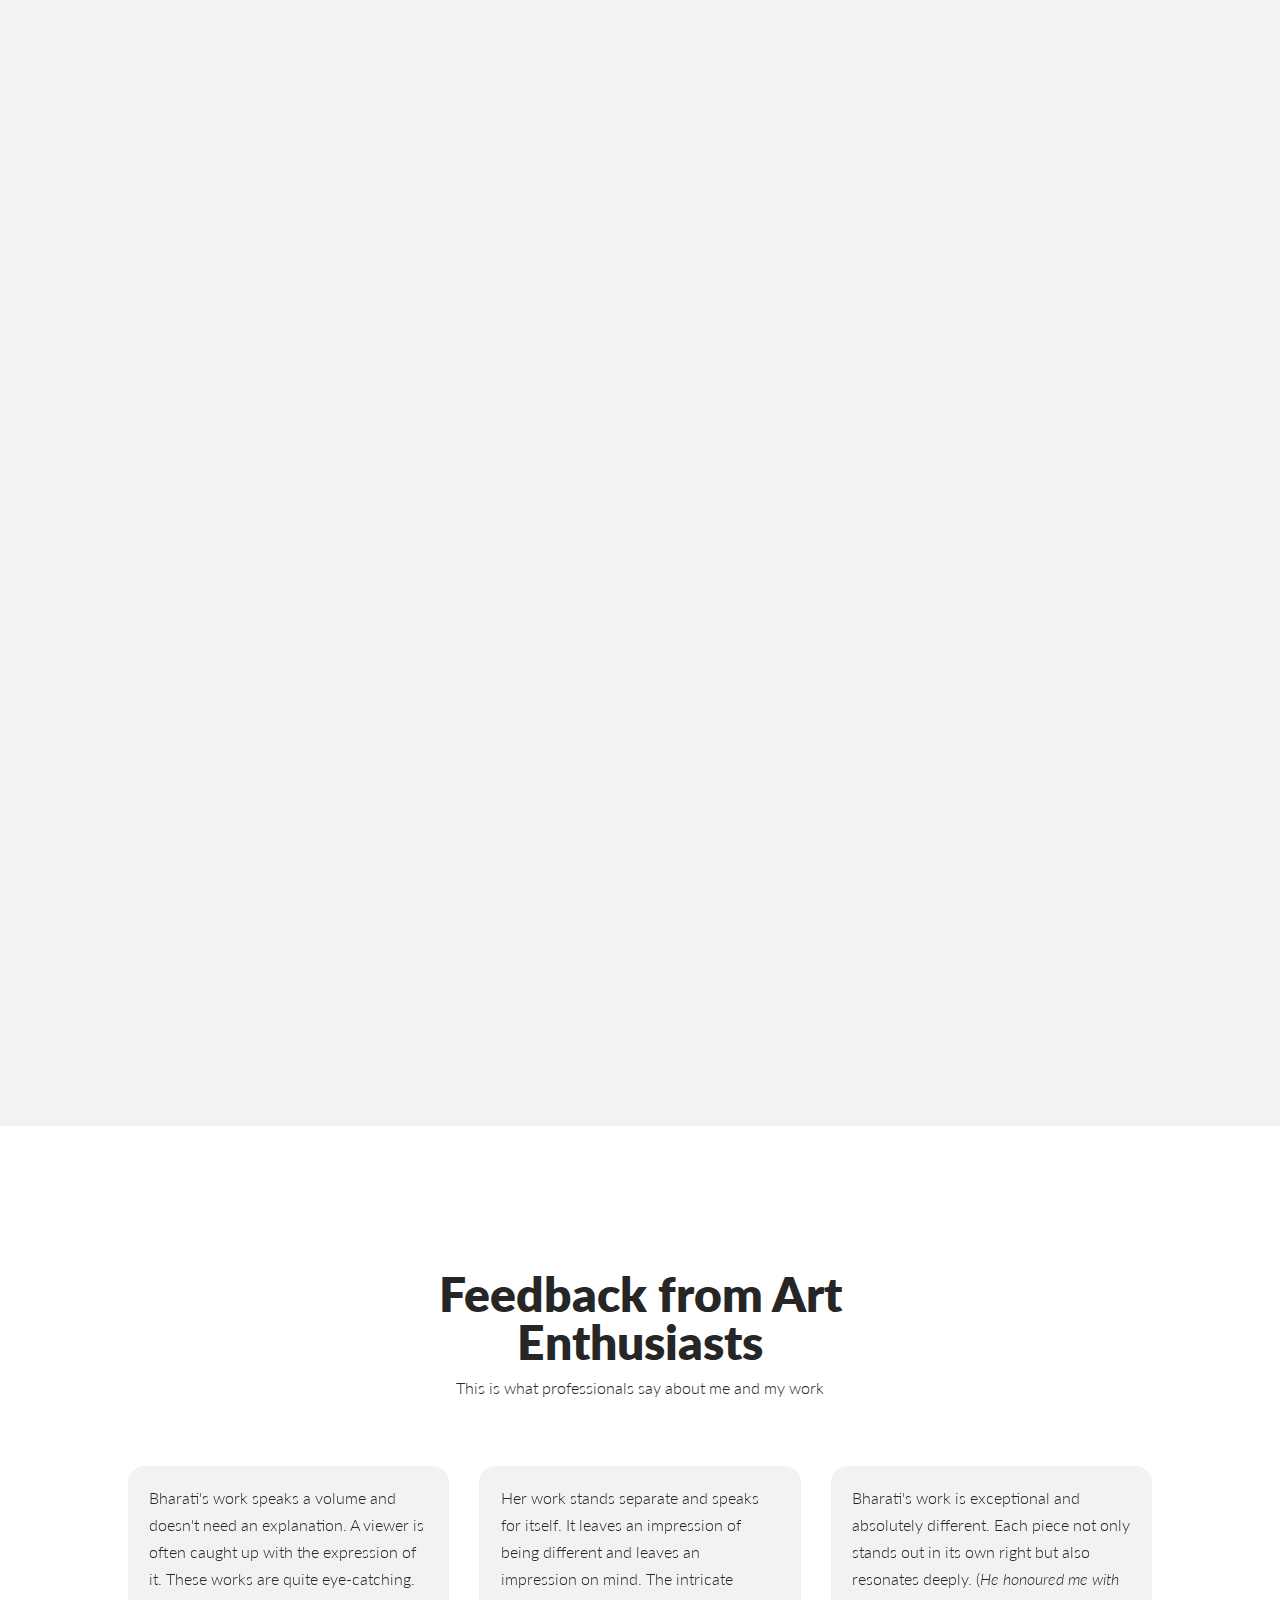
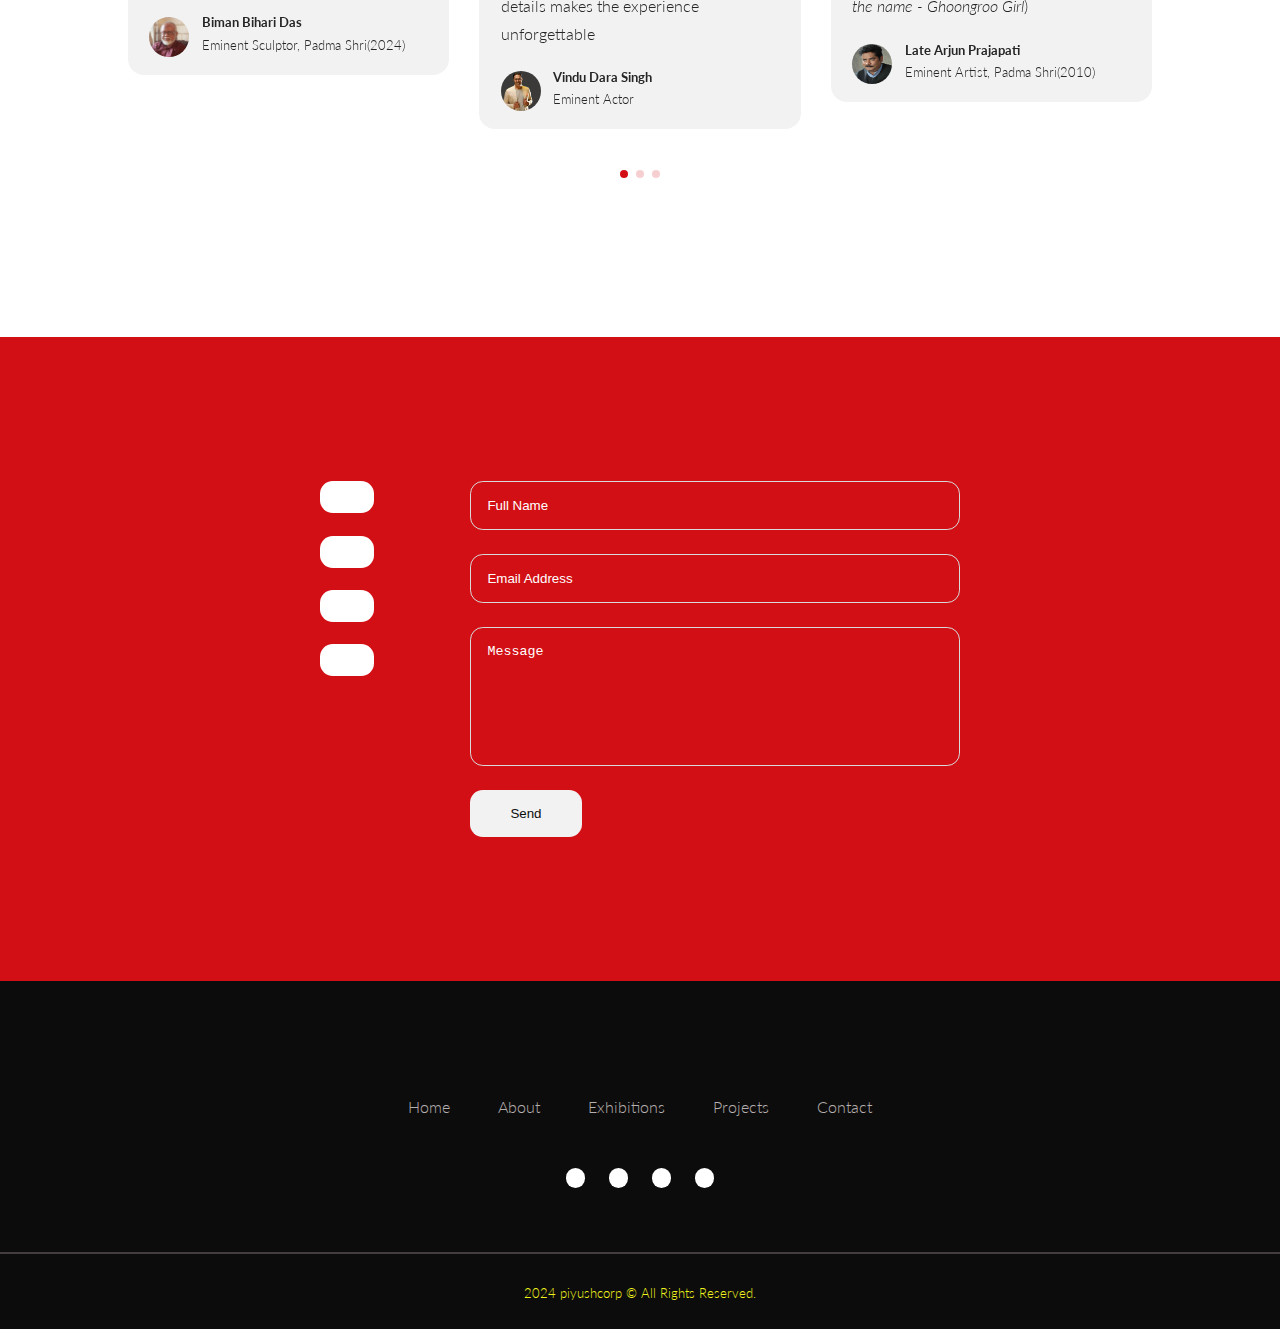
==== commit e1c1d630: "update" ====
--- a/index.html
+++ b/index.html
@@ -280,7 +280,7 @@
                     </div>
                     <div class="swiper__client-details">
                         <h5>Vindu Dara Singh</h5>
-                        <small>Actor</small>
+                        <small>Eminent Actor</small>
                     </div>
                 </div>
             </figure>
@@ -327,7 +327,7 @@
                     </div>
                     <div class="swiper__client-details">
                         <h5>Amit Dutt</h5>
-                        <small>Eminent Artist, Lalit Kala Akademi Award(2010)</small>
+                        <small>Eminent Artist, Lalit Kala Akademi Award</small>
                     </div>
                 </div>
             </figure>
@@ -345,8 +345,8 @@
             <ul class="contact__list">
                 <li><a href="mailto:piyushpkcorp@gmail.com" class="contact__list-item" target="_blank"><i class="uil uil-envelope"></i></a></li>
                 <li><a href="https://www.messenger.com/t/100087217880007" class="contact__list-item" target="_blank"><i class="uil uil-facebook-messenger-alt"></i></a></li>
-                <li><a href="https://wa.me/+918544444999" class="contact__list-item" target="_blank"><i class="uil uil-whatsapp"></i></a></li>
-                <li><a href="tel:+918544444999" class="contact__list-item" target="_blank"><i class="uil uil-phone-volume"></i></a></li>
+                <li><a href="https://wa.me/+919982863544" class="contact__list-item" target="_blank"><i class="uil uil-whatsapp"></i></a></li>
+                <li><a href="tel:+919982863544" class="contact__list-item" target="_blank"><i class="uil uil-phone-volume"></i></a></li>
             </ul>
             <form action="https://formspree.io/f/mpzveblp" method="POST" class="contact__form">
                 <input type="text" name="Name" placeholder="Full Name">
